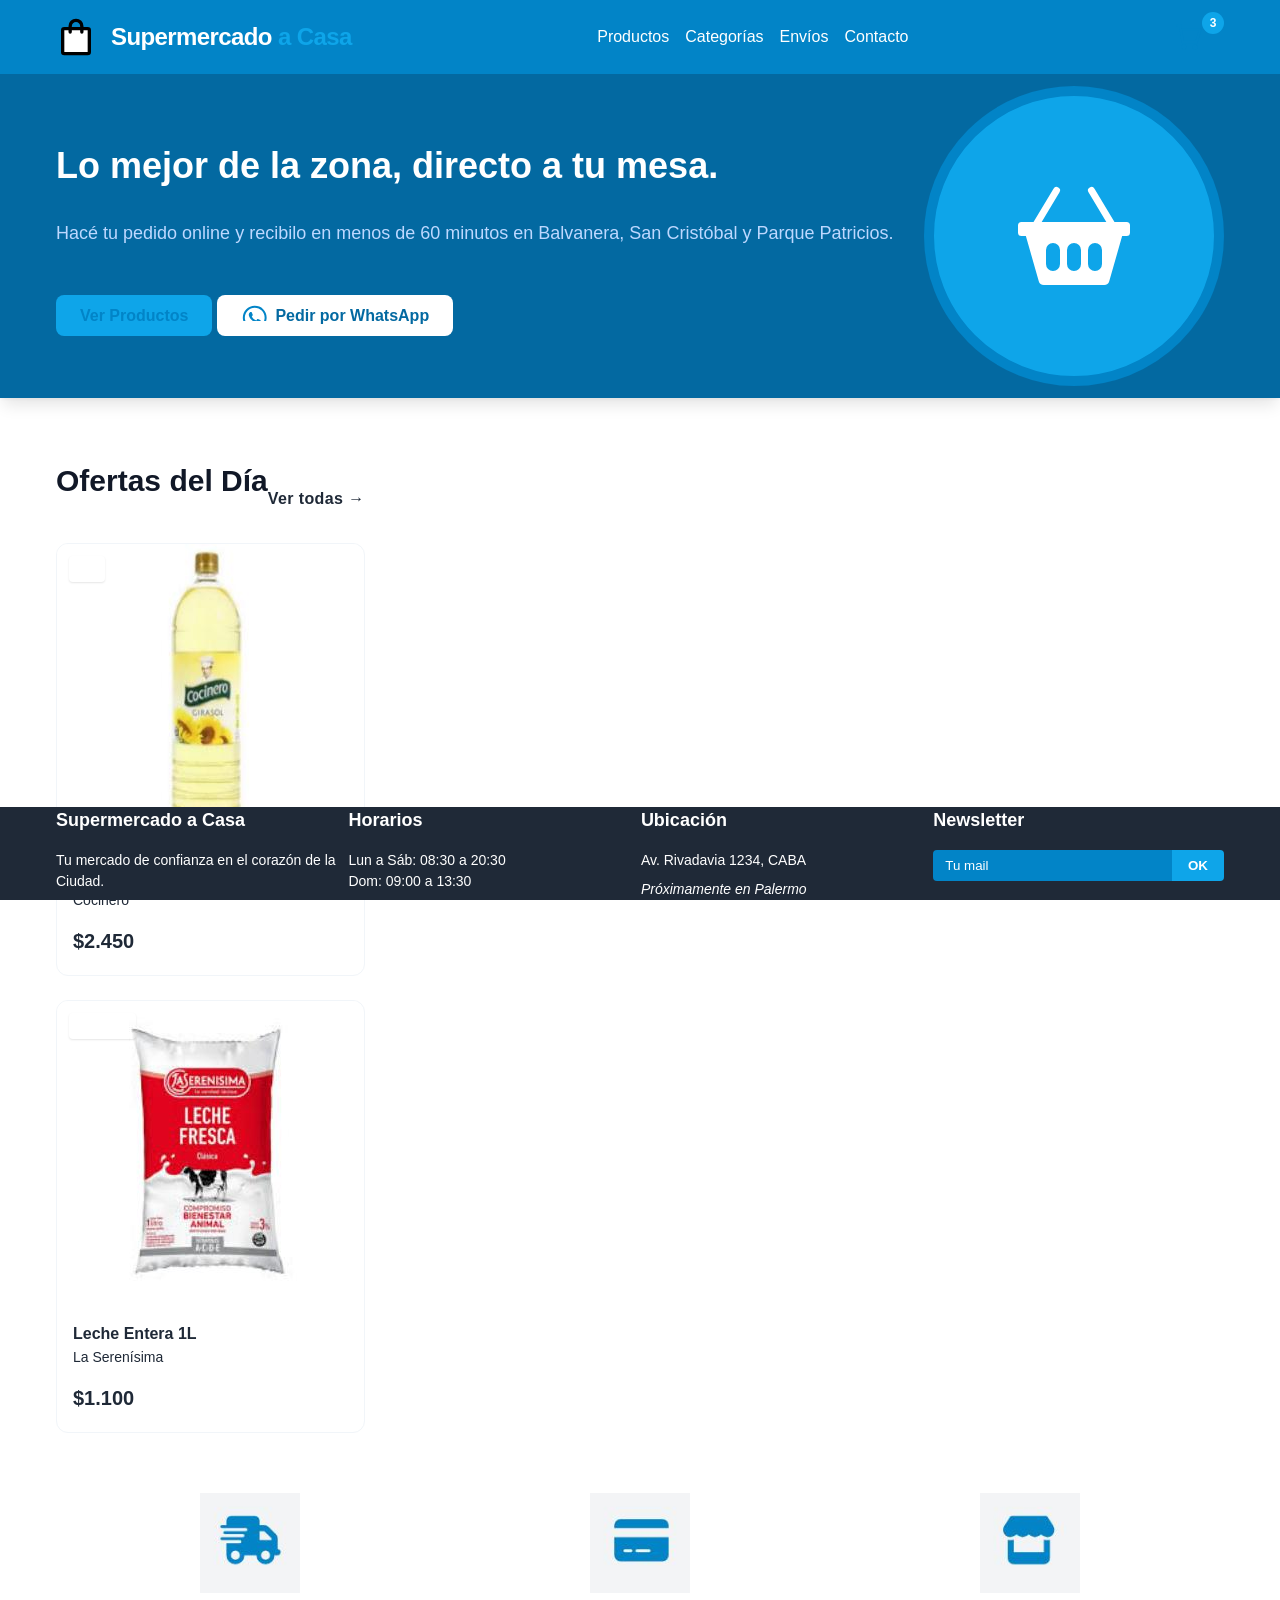
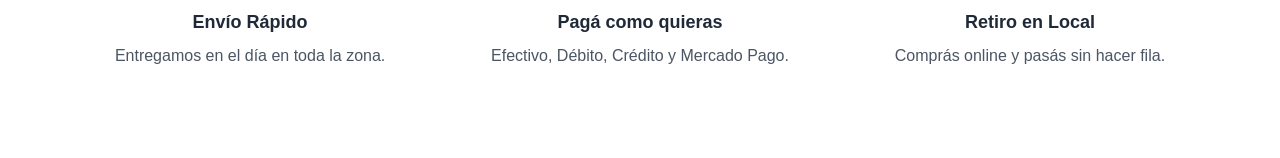
==== index.html @ 6943d571 "Todos los encabezados y footers terminados." ====
<!DOCTYPE html>
<html lang="es-AR">
  <head>
    <meta charset="UTF-8">
    <meta name="viewport" content="width=device-width, initial-scale=1.0">
    <title>Supermercado a Casa</title>
    <link type="image/x-icon" rel="icon" href="servicios/assets/images/favicon.svg">
    <link rel="stylesheet" href="servicios/assets/css/styleHeader.css">
    <link rel="stylesheet" href="servicios/assets/css/style.css">
    <link rel="stylesheet" href="servicios/assets/css/styleFooter.css">
  </head>
  <body>
    <header> <!-- Encabezado: linea superior fija y hero section -->
      <div> <!-- Necasario para pintar el fondo en forma completa -->
        <div class="encabezado"> <!-- Contenedor del encabezado: logo, título, navegación y carrito de compras -->
          <div>
            <img src="servicios/assets/images/logo.svg" alt="Logo de Supermercado a Casa" width="40" height="40">
            <h1>Supermercado <span>a Casa</span></h1>
          </div>
          <nav>
            <a href="servicios/productos.html">Productos</a>
            <a href="servicios/assets/pages/categorias.html">Categorías</a>
            <a href="servicios/assets/pages/envios.html">Envíos</a>
            <a href="servicios/assets/pages/contacto.html">Contacto</a>
          </nav>
          <button> <!-- Carrito de compras, TODO: la funcionalidad deba ser desarrollada por javascript -->
            <span>3</span>
          </button>
        </div>
      </div>
      <div class="hero">
        <div class="contenedor-texto-circulo">
          <div class="contenedor-izquierdo">
            <h2>Lo mejor de la zona, directo a tu mesa.</h2>
            <p>Hacé tu pedido online y recibilo en menos de 60 minutos en Balvanera, San Cristóbal y Parque Patricios.</p>
            <div class="contenedor-botones-hero">
              <a href="servicios/productos.html" class="boton-ofertas">Ver Productos</a>
              <a href="https://wa.me/123456789" class="boton-whatsapp"><i></i>  Pedir por WhatsApp</a>
            </div>
          </div>
          <div class="circulo-derecho"><i></i></div>
        </div>
      </div>
    </header>
    <!-- Sección de Ofertas Destacadas. -->
    <main>
      <section id="ofertas" class="container section-ofertas">
        <div class="header-ofertas">
          <h3 class="titulo-ofertas">Ofertas del Día</h3>
          <a href="#" class="ver-todas">Ver todas &rarr;</a>
        </div>
        <div class="grid-productos">
          <!-- Tarjeta Aceite -->
          <div class="card-producto">
            <span class="badge-promo">2x1</span>
            <img src="servicios/assets/images/prod/acaiteGirasolCocinero.jpg" alt="Aceite de Girasol">
            <div class="card-info">
              <h4>Aceite de Girasol 1.5L</h4>
              <p>Cocinero</p>
              <div class="card-footer">
                <span class="precio">$2.450</span>
                <button class="btn-add"><i class="fa-solid fa-plus"></i></button>
              </div>
            </div>
          </div>
          <!-- Tarjeta Leche -->
          <div class="card-producto">
            <span class="badge-promo">20% OFF</span>
            <img src="servicios/assets/images/prod/lecheLaSerenisima.jpg" alt="Leche Entera">
            <div class="card-info">
              <h4>Leche Entera 1L</h4>
              <p>La Serenísima</p>
              <div class="card-footer">
                <span class="precio">$1.100</span>
                <button class="btn-add"><i class="fa-solid fa-plus"></i></button>
              </div>
            </div>
          </div>
        </div>
      </section>
    </main>
    <!-- Sección de Servicios (encima del footer) -->
    <section class="servicios">
      <div class="servicios-container">
        <div class="servicio-item">
          <i></i>
          <h5>Envío Rápido</h5>
          <p>Entregamos en el día en toda la zona.</p>
        </div>
        <div class="servicio-item">
          <i></i>
          <h5>Pagá como quieras</h5>
          <p>Efectivo, Débito, Crédito y Mercado Pago.</p>
        </div>
        <div class="servicio-item">
          <i></i>
          <h5>Retiro en Local</h5>
          <p>Comprás online y pasás sin hacer fila.</p>
        </div>
      </div>
    </section>
    <!-- Footer Principal -->
    <footer class="footer">
      <div class="footer-container">
        <div class="footer-col">
          <h6>Supermercado a Casa</h6>
          <p>Tu mercado de confianza en el corazón de la Ciudad.</p>
        </div>
        <div class="footer-col">
          <h6>Horarios</h6>
          <p>Lun a Sáb: 08:30 a 20:30<br>Dom: 09:00 a 13:30</p>
        </div>
        <div class="footer-col">
          <h6>Ubicación</h6>
          <p>Av. Rivadavia 1234, CABA</p>
          <p style="font-style: italic; margin-top: 0.5rem;">Próximamente en Palermo</p>
        </div>
        <div class="footer-col">
          <h6>Newsletter</h6>
          <form class="newsletter-form">
            <input type="email" placeholder="Tu mail" class="newsletter-input">
            <button type="submit" class="newsletter-btn">OK</button>
          </form>
        </div>
      </div>
    </footer>
  </body>
</html>
---- servicios/assets/css/styleHeader.css ----
/* --- Variables de Color y Configuración --- */
:root
{
  --azul-muy-oscuro: #1f2937;
  --azul-hero: #0369a1;
  --azul-oscuro: #0284c7;
  --azul-brillante: #0ea5e9;
  --azul-celeste: #bdd8ff;
  --blanco: #ffffff;
  --gris-claro: #f3f4f6;
  --sombra: 0 10px 15px -3px rgba(0, 0, 0, 0.1), 0 2px 4px -1px rgba(0, 0, 0, 0.06);
}

*
{
  margin: 0;
  padding: 0;
  box-sizing: border-box;
}

html>body
{
  font-family: 'Segoe UI', Tahoma, Geneva, Verdana, sans-serif;
  line-height: 1.5;
  color: var(--blanco);
}

/* Encabezado: linea superior fija y hero section */
html>body>header
{
  color: var(--blanco);
  position: sticky;
  top: 0;
  z-index: 50;
  box-shadow: var(--sombra);
}

/* Encabezado: linea superior fija */
html>body>header>div
{
  position: fixed;
  top: 0;
  left: 0;
  right: 0;
  width: 100%;
  background-color: var(--azul-oscuro);
  z-index: 10;
}

html>body>header>div>div.encabezado
{
  max-width: 1200px;
  margin: 0 auto;
  padding: 0.75rem 1rem;
  display: flex;
  justify-content: space-between;
  align-items: center;
}

/* Encabezado: linea superior fija, contenedor de logo y nombre comercio */
html>body>header>div>div.encabezado>div
{
  display: flex;
  align-items: center; /* Centra verticalmente la imagen y el h1 */
  gap: 15px; /* Crea una separación exacta entre la imagen y el h1 */
}

/* Encabezado: linea superior fija, nombre comercio */
html>body>header>div>div.encabezado>div>h1
{
  font-size: 1.5rem;
  font-weight: 700;
  letter-spacing: -0.025em;
}

/* Encabezado: linea superior fija, nombre comercio segunda parte */
html>body>header>div>div.encabezado>div>h1>span
{
  color: var(--azul-brillante);
}

/* Encabezado: linea superior fija, navegación */
html>body>header>div>div.encabezado>nav
{
  display: flex;
  gap: 1rem; /* separación entre los enlaces hijos */
}

/* Encabezado: linea superior fija, listado de secciones */
html>body>header>div>div.encabezado>nav>a
{
  color: var(--blanco);
  text-decoration: none;
  font-weight: 500;
  transition: color 0.3s ease;
}

html>body>header>div>div.encabezado>nav>a:hover
{
  color: var(--azul-brillante);
}

/* Encabezado: linea superior fija, carrito de compras */
html>body>header>div>div.encabezado>button
{
  position: relative; /* Obligatorio para que el span se ubique respecto al botón */
  width: 70px; /* Tamaño del botón */
  height: 50px;
  border: none; /* Sin borde */
  cursor: pointer;
  background-color: transparent;
  background-image: url('../images/carrito.svg');
  background-position: center; /* Centra la imagen horizontal y verticalmente */
  background-size: 30px 30px; /* Establece el tamaño de la imagen del carrito */
  background-repeat: no-repeat;
}

html>body>header>div>div.encabezado>button>span
{
  position: absolute; /* Despega el span y lo posiciona con coordenadas */
  top: -0.01rem; /* Lo empuja hacia arriba (ajústalo si es necesario) */
  right: -0.01rem; /* Lo empuja hacia la derecha (ajústalo si es necesario) */
  width: 22px; /* Diseño del círculo: Ancho del círculo */
  height: 22px; /* Alto del círculo */
  background-color: var(--azul-brillante); /* Color de fondo usando tu variable */
  border-radius: 50%; /* Hace que el fondo sea perfectamente redondo */
  color: var(--blanco); /* Tipografía y alineación del texto: Letras blancas */
  font-family: Arial, sans-serif; /* Tipografía Arial */
  font-size: 12px; /* Tamaño de la letra */
  font-weight: bold; /* Texto en negrita para mejor lectura */
  display: flex; /* Centrar el número dentro del círculo */
  align-items: center;
  justify-content: center;
}

/* Encabezado: hero section */
html>body>header>div.hero
{
  position: static; /* o no especificar position para que se comporte normalmente, moviéndose cuando el usuario scrollea verticalmente la página */
  background-color: var(--azul-hero);
  margin-top: 74px; /* espacio para que no quede debajo del encabezado fijo */
}

html>body>header>div.hero>div.contenedor-texto-circulo
{
  max-width: 1200px;
  margin: 0 auto;
  padding: 0.75rem 1rem;
  display: flex;
  justify-content: space-between;
  align-items: center;
  display: flex; /* Activa Flexbox */
  flex-direction: row;
  justify-content: space-between;
  align-items: center;
  gap: 10px;
}

/* Encabezado: hero section, contenedor izquierdo */
html>body>header>div.hero>div.contenedor-texto-circulo>div.contenedor-izquierdo
{
  display: flex;
  flex-direction: column;
  gap: 1rem; /* opcional: espacio vertical entre hijos */
}

html>body>header>div.hero>div.contenedor-texto-circulo>div.contenedor-izquierdo>h2
{
  font-size: 2.25rem;
  font-weight: 800;
  margin-bottom: 1rem;
  line-height: 1.2;
}

html>body>header>div.hero>div.contenedor-texto-circulo>div.contenedor-izquierdo>p
{
  font-size: 1.125rem;
  color: var(--azul-celeste);
  margin-bottom: 1.5rem;
}

/* Botones del Hero */
html>body>header>div.hero>div.contenedor-texto-circulo>div.contenedor-izquierdo>div.contenedor-botones-hero>a.boton-ofertas
{
  background-color: var(--azul-brillante);
  color: var(--azul-oscuro);
  padding: 0.75rem 1.5rem;
  border-radius: 0.5rem;
  font-weight: 700;
  text-decoration: none;
/*  box-shadow: var(--sombra);*/
  transition: all 0.3s ease;
}

html>body>header>div.hero>div.contenedor-texto-circulo>div.contenedor-izquierdo>div.contenedor-botones-hero>a.boton-ofertas:hover
{
  background-color: var(--azul-oscuro);
  color: var(--blanco);
}

html>body>header>div.hero>div.contenedor-texto-circulo>div.contenedor-izquierdo>div.contenedor-botones-hero>a.boton-whatsapp
{
  background-color: var(--blanco);
  color: var(--azul-hero);
  padding: 0.75rem 1.5rem;
  border-radius: 0.5rem;
  font-weight: 700;
  text-decoration: none;
/*  box-shadow: var(--sombra);*/
  transition: background-color 0.3s ease;
}

html>body>header>div.hero>div.contenedor-texto-circulo>div.contenedor-izquierdo>div.contenedor-botones-hero>a.boton-whatsapp:hover
{
  background-color: var(--gris-claro);
}

html>body>header>div.hero>div.contenedor-texto-circulo>div.contenedor-izquierdo>div.contenedor-botones-hero>a.boton-whatsapp>i
{
  display: inline-block; /* Convertir el tag i en bloque para que acepte dimensiones */
  width: 30px; /* Definir el tamaño de la imagen */
  height: 34px;
  background-image: url('../images/whatsApp.svg'); /* Cargar la imagen */
  background-size: contain; /* Ajustar la visualización de la imagen sin cortarse */
  background-repeat: no-repeat;
  background-position: left 0px top 10px;
}

/* Imagen/Círculo del Hero */
html>body>header>div.hero>div.contenedor-texto-circulo>div.circulo-derecho
{
  width: 300px;
  height: 300px;
  border: 10px solid var(--azul-oscuro); /* borde del círculo */
  background-color: var(--azul-brillante);
  border-radius: 50%;
  box-sizing: border-box; /* hace que el borde se incluya en el tamaño */
  display: flex;
  justify-content: center;
  align-items: center;
}

html>body>header>div.hero>div.contenedor-texto-circulo>div.circulo-derecho>i
{
  display: inline-block; /* Convertir el tag i en bloque para que acepte dimensiones */
  width: 112px; /* Definir el tamaño de la imagen */
  height: 112px;
  background-image: url('../images/canasto.svg'); /* Cargar la imagen */
  background-size: contain; /* Ajustar la visualización de la imagen sin cortarse */
  background-repeat: no-repeat;
  background-position: center;
}

/* Main*/
html>body>main
{
  color: var(--azul-muy-oscuro);
  max-width: 1200px;
  margin: 0 auto;
  padding: 0.75rem 1rem;
  display: flex;
  justify-content: space-between;
  align-items: center;
}

div.card
{
  display: inline-block;
  width: 200px;
  border: solid 1px var(--azul-muy-oscuro);
  margin: 10px;
  border-radius: 10px;
}

div.card>img
{
  width: 100%;
  height: 200px;
  border-top-left-radius: 10px;
  border-top-right-radius: 10px;
}

div.card>h3
{
  margin: 10px;
}

div.card>p
{
  margin: 10px;
}

div.card>button
{
  border: solid 3px var(--azul-muy-oscuro);
  color: white;
  background-color: var(--azul-oscuro);
  margin: 10px;
  width: 90%;
  height: 39px;
  font-size: medium;
  border-radius: 10px;
}

ul.navegacionlinks
{
  display: flex; /* Activa Flexbox */
  list-style-type: "> ";
  padding: 0;
  margin-left: 38px;
}

ul.navegacionlinks>li
{
  margin: 0;
  margin-right: 1em;
}

div.foto_item
{
  display: flex; /* Activa Flexbox */
}

div.foto_item>p
{
  margin: 0;
  width: 36px;
}

form.dialogo_contacto
{
  margin: 10px;
  border: solid 1px var(--azul-muy-oscuro);
  width: 300px;
  border-radius: 10px;
}

form.dialogo_contacto>p
{
  margin: 0;
  background-color: lightblue;
  border-top-left-radius: 10px;
  border-top-right-radius: 10px;
  border-bottom: solid 1px var(--azul-muy-oscuro);
  text-align: center;
}

.dialogo_contacto_etiqueta
{
  margin: 10px 0px 10px 10px;
}

.dialogo_contacto_etiqueta_mensaje
{
  margin: 10px;
  width: 100%;
}

.dialogo_contacto_controles
{
  margin: 10px;
}

form.dialogo_contacto>textarea
{
  margin: 0 10px 10px 10px;
  width: 270px;
}

form.dialogo_contacto>button
{
  display: block;
  margin: 10px auto;
}
---- servicios/assets/css/style.css ----
/* --- Sección Ofertas --- */
.section-ofertas
{
  padding: 3rem 0;
}

.header-ofertas
{
  display: flex;
  justify-content: space-between;
  align-items: flex-end;
  margin-bottom: 2rem;
}

.titulo-ofertas
{
  font-size: 1.875rem;
  font-weight: 700;
  color: #111827;
  border-bottom: 4px solid var(--celeste);
  padding-bottom: 0.5rem;
}

.ver-todas
{
  color: var(--celeste);
  font-weight: 600;
  text-decoration: none;
  letter-spacing: 0.025em;
}

.ver-todas:hover
{
  text-decoration: underline;
}

/* Grid de Productos */
.grid-productos
{
  display: grid;
  grid-template-columns: repeat(1, 1fr);
  gap: 1.5rem;
}

/* Tarjeta de Producto */
.card-producto
{
  background-color: var(--blanco);
  border-radius: 0.75rem;
  border: 1px solid #f1f5f9;
  overflow: hidden;
  position: relative;
  transition: box-shadow 0.3s ease, transform 0.3s ease;
}

.card-producto:hover
{
  box-shadow: 0 10px 15px -3px rgba(0, 0, 0, 0.1);
}

.badge-promo
{
  position: absolute;
  top: 0.75rem;
  left: 0.75rem;
  z-index: 10;
  background-color: var(--celeste);
  color: white;
  padding: 0.25rem 0.5rem;
  font-size: 0.75rem;
  font-weight: 700;
  border-radius: 0.25rem;
  box-shadow: 0 1px 2px rgba(0,0,0,0.1);
}

.img-container
{
  aspect-ratio: 1 / 1;
  background-color: #f3f4f6;
  overflow: hidden;
}

.img-container img
{
/*  width: 100%;
  height: 100%;
*/  object-fit: cover;
  transition: transform 0.3s ease;
}

.card-producto:hover .img-container img
{
  transform: scale(1.05);
}

.card-info
{
  padding: 1rem;
}

.card-info h4
{
  font-weight: 700;
  color: var(--texto-oscuro);
  margin-bottom: 0.25rem;
  line-height: 1.2;
}

.card-info p
{
  font-size: 0.875rem;
  color: var(--texto-gris);
  margin-bottom: 0.75rem;
}

.card-footer
{
  display: flex;
  justify-content: space-between;
  align-items: center;
}

.precio
{
  font-size: 1.25rem;
  font-weight: 800;
  color: var(--celeste);
}

.btn-add
{
  background-color: var(--celeste);
  color: white;
  border: none;
  width: 36px;
  height: 36px;
  border-radius: 50%;
  cursor: pointer;
  transition: background-color 0.3s;
}

.btn-add:hover
{
  background-color: var(--azul-logo);
}

/* --- Sección Servicios --- */
.section-servicios
{
  background-color: var(--bg-seccion);
  padding: 2.5rem 0;
}

.grid-servicios
{
  display: grid;
  grid-template-columns: 1fr;
  gap: 2rem;
  text-align: center;
}

.servicio-item i
{
  font-size: 2.25rem;
  color: var(--azul-logo);
  margin-bottom: 1rem;
}

/* --- Footer --- */
.main-footer
{
  background-color: #1f2937;
  color: #d1d5db;
  padding: 2.5rem 0;
}

.grid-footer
{
  display: grid;
  grid-template-columns: 1fr;
  gap: 2rem;
}

.footer-col h6
{
  color: white;
  font-size: 1.125rem;
  font-weight: 700;
  margin-bottom: 1rem;
}

.newsletter-form
{
  display: flex;
}

.newsletter-input
{
  background-color: #374151;
  border: none;
  padding: 0.5rem 0.75rem;
  border-radius: 0.25rem 0 0 0.25rem;
  color: white;
  width: 100%;
}

.newsletter-btn
{
  background-color: var(--azul-logo);
  color: white;
  border: none;
  padding: 0.5rem 1rem;
  border-radius: 0 0.25rem 0.25rem 0;
  cursor: pointer;
  transition: opacity 0.3s;
}
---- servicios/assets/css/styleFooter.css ----
/* Sección Servicios */
html>body>section.servicios
{
  color: var(--azul-muy-oscuro);
  background-color: var(--gris-claro-bg);
  padding: 0;
  text-align: center;
  margin-bottom: 90px; /* espacio para que no quede debajo del footer fijo */
}

/* Layout Servicios */
html>body>section.servicios>div.servicios-container
{
  max-width: 1200px;
  margin: 0 auto;
  padding: 0 1rem;
  display: grid; /* Habilita el contenedor como grid */
  grid-template-columns: repeat(3, 1fr);  /* define 3 columnas de igual ancho */
  gap: 0.15%; /* Espacio entre columnas */
}

html>body>section.servicios>div.servicios-container>div.servicio-item>i
{
  display: block;
  width: 100%; /* Ocupa el 100% del ancho del contenedor, necesario para que la imagen que es menos ancha que el ancho de i se muestre centrada, respecto a i */
  height: 100px;
  background-color: transparent;
  background-position: center center; /* Centra la imagen horizontal y verticalmente, si lo hubiese definido con los valores left top; hubiera dicho izquierda arriba, right bottom; derecha abajo */
  background-size: 100px 100px; /* Establece el tamaño de la imagen del carrito */
  background-repeat: no-repeat;
}

html>body>section.servicios>div.servicios-container>div.servicio-item:nth-child(1)>i
{
  background-image: url('../images/envioRapido.jpg');
}

html>body>section.servicios>div.servicios-container>div.servicio-item:nth-child(2)>i
{
  background-image: url('../images/pagaComoQuieras.jpg');
}

html>body>section.servicios>div.servicios-container>div.servicio-item:nth-child(3)>i
{
  background-image: url('../images/retiroEnLocal.jpg');
}

html>body>section.servicios>div.servicios-container>div.servicio-item>h5
{
  font-size: 1.125rem;
  font-weight: bold;
  margin-bottom: 0.5rem;
}

html>body>section.servicios>div.servicios-container>div.servicio-item>p
{
  color: #4b5563;
}

/* Footer */
html>body>footer.footer
{
  position: fixed;
  bottom: 0;
  left: 0;
  right: 0;
  width: 100%;
  color: var(--blanco);
  background-color: var(--azul-muy-oscuro);
  padding: 0;
  z-index: 10;
}

/* Layout Footer */
html>body>footer.footer>div.footer-container
{
  max-width: 1200px;
  margin: 0 auto;
  padding: 0 1rem;
  display: grid; /* Habilita el contenedor como grid */
  grid-template-columns: repeat(4, 1fr);  /* define 4 columnas de igual ancho */
  gap: 0.15%; /* Espacio entre columnas */
}

html>body>footer.footer>div.footer-container>div.footer-col>h6
{
  font-size: 1.125rem;
  font-weight: bold;
  margin-bottom: 1rem;
}

html>body>footer.footer>div.footer-container>div.footer-col>p
{
  font-size: 0.875rem;
  line-height: 1.5;
}

/* --- Formulario Newsletter --- */
html>body>footer.footer>div.footer-container>div.footer-col>form.newsletter-form
{
  display: flex;
}

html>body>footer.footer>div.footer-container>div.footer-col>form.newsletter-form>input.newsletter-input
{
  background-color: var(--azul-oscuro);
  border: none;
  color: var(--blanco);
  padding: 0.5rem 0.75rem;
  border-radius: 0.25rem 0 0 0.25rem;
  width: 100%;
  outline: none;
}

html>body>footer.footer>div.footer-container>div.footer-col>form.newsletter-form>input.newsletter-input::placeholder
{
  color: var(--blanco);
}

html>body>footer.footer>div.footer-container>div.footer-col>form.newsletter-form>button.newsletter-btn
{
  color: var(--blanco);
  background-color: var(--azul-brillante);
  border: none;
  padding: 0.5rem 1rem;
  border-radius: 0 0.25rem 0.25rem 0;
  font-weight: bold;
  cursor: pointer;
  transition: background-color 0.3s;
}

html>body>footer.footer>div.footer-container>div.footer-col>form.newsletter-form>button.newsletter-btn:hover
{
  background-color: #0369a1; /* Un azul más oscuro al pasar el mouse */
}
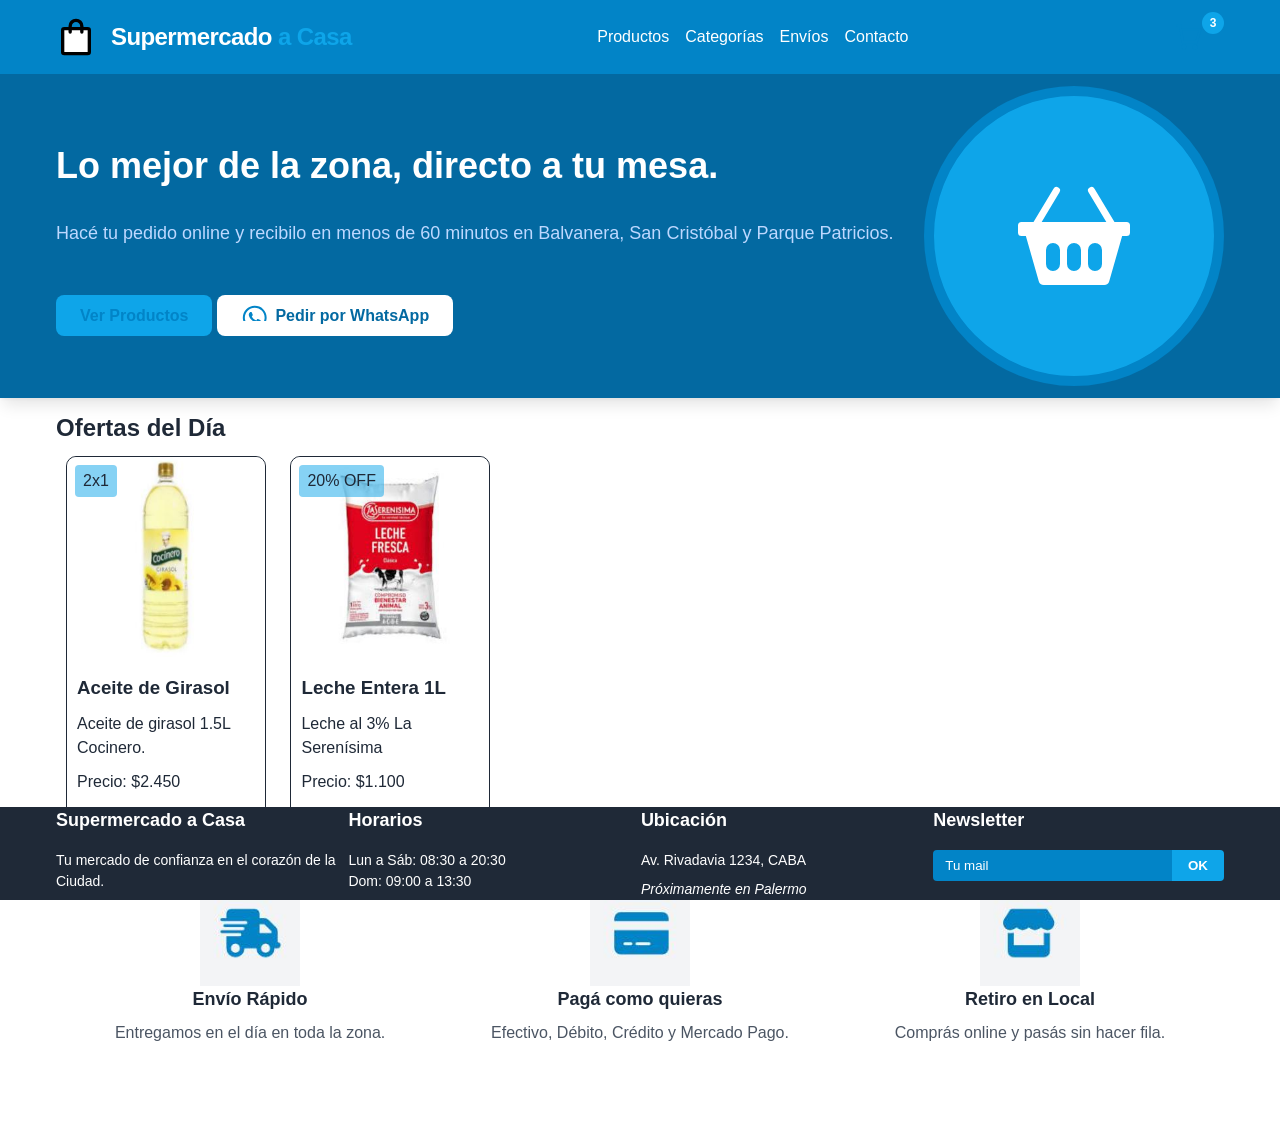
==== commit bb3cae13: "Todo listo para la pre-entrega del proyecto final." ====
--- a/index.html
+++ b/index.html
@@ -44,39 +44,45 @@
     </header>
     <!-- Sección de Ofertas Destacadas. -->
     <main>
-      <section id="ofertas" class="container section-ofertas">
-        <div class="header-ofertas">
-          <h3 class="titulo-ofertas">Ofertas del Día</h3>
-          <a href="#" class="ver-todas">Ver todas &rarr;</a>
+      <section class="productos">
+        <!-- div class="header-productos" -->
+          <h2 class="titulo-ofertas">Ofertas del Día</h2>
+          <!-- a class="ver-todas">Ver todas &rarr;</a>
+        </div -->
+        <!-- Tarjeta Aceite -->
+        <div class="card">
+          <span class="promocion">2x1</span>
+          <img src="servicios/assets/images/prod/acaiteGirasolCocinero.jpg" alt="Aceite de Girasol">
+          <h3>Aceite de Girasol</h3>
+          <p>Aceite de girasol 1.5L Cocinero.</p>
+          <p>Precio: $2.450</p>
+          <button>Agregar al carrito</button>
+          <!-- button class="agregar-carrito"><i></i></button -->
         </div>
-        <div class="grid-productos">
-          <!-- Tarjeta Aceite -->
-          <div class="card-producto">
-            <span class="badge-promo">2x1</span>
-            <img src="servicios/assets/images/prod/acaiteGirasolCocinero.jpg" alt="Aceite de Girasol">
-            <div class="card-info">
-              <h4>Aceite de Girasol 1.5L</h4>
-              <p>Cocinero</p>
-              <div class="card-footer">
-                <span class="precio">$2.450</span>
-                <button class="btn-add"><i class="fa-solid fa-plus"></i></button>
-              </div>
-            </div>
+        <!-- Tarjeta Leche -->
+        <div class="card">
+          <span class="promocion">20% OFF</span>
+          <img src="servicios/assets/images/prod/lecheLaSerenisima.jpg" alt="Leche Entera">
+          <h3>Leche Entera 1L</h3>
+          <p>Leche al 3% La Serenísima</p>
+          <p>Precio: $1.100</p>
+          <button>Agregar al carrito</button>
+        </div>
+        <!-- TODO: El esqueleto de las tarjetas deberían se así: -->
+        <!-- div class="card-producto">
+          <div class="card-header">
+            <img src="" alt="">
+            <span class="promocion"></span>
           </div>
-          <!-- Tarjeta Leche -->
-          <div class="card-producto">
-            <span class="badge-promo">20% OFF</span>
-            <img src="servicios/assets/images/prod/lecheLaSerenisima.jpg" alt="Leche Entera">
-            <div class="card-info">
-              <h4>Leche Entera 1L</h4>
-              <p>La Serenísima</p>
-              <div class="card-footer">
-                <span class="precio">$1.100</span>
-                <button class="btn-add"><i class="fa-solid fa-plus"></i></button>
-              </div>
-            </div>
+          <div class="card-info">
+            <h3></h3>
+            <p></p>
           </div>
-        </div>
+          <div class="card-footer">
+            <span class="precio"></span>
+            <button class="agregar-carrito"><i></i></button>
+          </div>
+        </div-->
       </section>
     </main>
     <!-- Sección de Servicios (encima del footer) -->
--- a/servicios/assets/css/styleHeader.css
+++ b/servicios/assets/css/styleHeader.css
@@ -5,6 +5,7 @@
   --azul-hero: #0369a1;
   --azul-oscuro: #0284c7;
   --azul-brillante: #0ea5e9;
+  --azul-brillante-transparente: rgba(14, 165, 233, 0.5);
   --azul-celeste: #bdd8ff;
   --blanco: #ffffff;
   --gris-claro: #f3f4f6;
@@ -250,125 +251,3 @@
   background-repeat: no-repeat;
   background-position: center;
 }
-
-/* Main*/
-html>body>main
-{
-  color: var(--azul-muy-oscuro);
-  max-width: 1200px;
-  margin: 0 auto;
-  padding: 0.75rem 1rem;
-  display: flex;
-  justify-content: space-between;
-  align-items: center;
-}
-
-div.card
-{
-  display: inline-block;
-  width: 200px;
-  border: solid 1px var(--azul-muy-oscuro);
-  margin: 10px;
-  border-radius: 10px;
-}
-
-div.card>img
-{
-  width: 100%;
-  height: 200px;
-  border-top-left-radius: 10px;
-  border-top-right-radius: 10px;
-}
-
-div.card>h3
-{
-  margin: 10px;
-}
-
-div.card>p
-{
-  margin: 10px;
-}
-
-div.card>button
-{
-  border: solid 3px var(--azul-muy-oscuro);
-  color: white;
-  background-color: var(--azul-oscuro);
-  margin: 10px;
-  width: 90%;
-  height: 39px;
-  font-size: medium;
-  border-radius: 10px;
-}
-
-ul.navegacionlinks
-{
-  display: flex; /* Activa Flexbox */
-  list-style-type: "> ";
-  padding: 0;
-  margin-left: 38px;
-}
-
-ul.navegacionlinks>li
-{
-  margin: 0;
-  margin-right: 1em;
-}
-
-div.foto_item
-{
-  display: flex; /* Activa Flexbox */
-}
-
-div.foto_item>p
-{
-  margin: 0;
-  width: 36px;
-}
-
-form.dialogo_contacto
-{
-  margin: 10px;
-  border: solid 1px var(--azul-muy-oscuro);
-  width: 300px;
-  border-radius: 10px;
-}
-
-form.dialogo_contacto>p
-{
-  margin: 0;
-  background-color: lightblue;
-  border-top-left-radius: 10px;
-  border-top-right-radius: 10px;
-  border-bottom: solid 1px var(--azul-muy-oscuro);
-  text-align: center;
-}
-
-.dialogo_contacto_etiqueta
-{
-  margin: 10px 0px 10px 10px;
-}
-
-.dialogo_contacto_etiqueta_mensaje
-{
-  margin: 10px;
-  width: 100%;
-}
-
-.dialogo_contacto_controles
-{
-  margin: 10px;
-}
-
-form.dialogo_contacto>textarea
-{
-  margin: 0 10px 10px 10px;
-  width: 270px;
-}
-
-form.dialogo_contacto>button
-{
-  display: block;
-  margin: 10px auto;
-}
--- a/servicios/assets/css/style.css
+++ b/servicios/assets/css/style.css
@@ -1,216 +1,122 @@
-/* --- Sección Ofertas --- */
-.section-ofertas
+/* Main*/
+html>body>main
 {
-  padding: 3rem 0;
-}
-
-.header-ofertas
-{
-  display: flex;
-  justify-content: space-between;
-  align-items: flex-end;
-  margin-bottom: 2rem;
-}
-
-.titulo-ofertas
-{
-  font-size: 1.875rem;
-  font-weight: 700;
-  color: #111827;
-  border-bottom: 4px solid var(--celeste);
-  padding-bottom: 0.5rem;
-}
-
-.ver-todas
-{
-  color: var(--celeste);
-  font-weight: 600;
-  text-decoration: none;
-  letter-spacing: 0.025em;
-}
-
-.ver-todas:hover
-{
-  text-decoration: underline;
-}
-
-/* Grid de Productos */
-.grid-productos
-{
-  display: grid;
-  grid-template-columns: repeat(1, 1fr);
-  gap: 1.5rem;
-}
-
-/* Tarjeta de Producto */
-.card-producto
-{
-  background-color: var(--blanco);
-  border-radius: 0.75rem;
-  border: 1px solid #f1f5f9;
-  overflow: hidden;
-  position: relative;
-  transition: box-shadow 0.3s ease, transform 0.3s ease;
-}
-
-.card-producto:hover
-{
-  box-shadow: 0 10px 15px -3px rgba(0, 0, 0, 0.1);
-}
-
-.badge-promo
-{
-  position: absolute;
-  top: 0.75rem;
-  left: 0.75rem;
-  z-index: 10;
-  background-color: var(--celeste);
-  color: white;
-  padding: 0.25rem 0.5rem;
-  font-size: 0.75rem;
-  font-weight: 700;
-  border-radius: 0.25rem;
-  box-shadow: 0 1px 2px rgba(0,0,0,0.1);
-}
-
-.img-container
-{
-  aspect-ratio: 1 / 1;
-  background-color: #f3f4f6;
-  overflow: hidden;
-}
-
-.img-container img
-{
-/*  width: 100%;
-  height: 100%;
-*/  object-fit: cover;
-  transition: transform 0.3s ease;
-}
-
-.card-producto:hover .img-container img
-{
-  transform: scale(1.05);
-}
-
-.card-info
-{
-  padding: 1rem;
-}
-
-.card-info h4
-{
-  font-weight: 700;
-  color: var(--texto-oscuro);
-  margin-bottom: 0.25rem;
-  line-height: 1.2;
-}
-
-.card-info p
-{
-  font-size: 0.875rem;
-  color: var(--texto-gris);
-  margin-bottom: 0.75rem;
-}
-
-.card-footer
-{
+  color: var(--azul-muy-oscuro);
+  max-width: 1200px;
+  margin: 0 auto;
+  padding: 0.75rem 1rem;
   display: flex;
   justify-content: space-between;
   align-items: center;
 }
 
-.precio
+/* Sección Ofertas y Productos */
+html>body>main>section.productos>div.card
 {
-  font-size: 1.25rem;
-  font-weight: 800;
-  color: var(--celeste);
+  position: relative;
+  display: inline-block;
+  width: 200px;
+  border: solid 1px var(--azul-muy-oscuro);
+  margin: 10px;
+  border-radius: 10px;
 }
 
-.btn-add
+html>body>main>section.productos>div.card>span.promocion
 {
-  background-color: var(--celeste);
-  color: white;
-  border: none;
-  width: 36px;
-  height: 36px;
-  border-radius: 50%;
-  cursor: pointer;
-  transition: background-color 0.3s;
+  position: absolute;
+  top: 0.5rem;
+  left: 0.5rem;
+  z-index: 10;
+  background: var(--azul-brillante-transparente);
+  color: var(--azul-muy-oscuro);
+  padding: 0.25rem 0.5rem;
+  border-radius: 0.25rem;
 }
 
-.btn-add:hover
+html>body>main>section.productos>div.card>img
 {
-  background-color: var(--azul-logo);
+  width: 100%;
+  height: 200px;
+  border-top-left-radius: 10px;
+  border-top-right-radius: 10px;
 }
 
-/* --- Sección Servicios --- */
-.section-servicios
+html>body>main>section.productos>div.card>h3
 {
-  background-color: var(--bg-seccion);
-  padding: 2.5rem 0;
+  margin: 10px;
 }
 
-.grid-servicios
+html>body>main>section.productos>div.card>p
 {
-  display: grid;
-  grid-template-columns: 1fr;
-  gap: 2rem;
+  margin: 10px;
+}
+
+html>body>main>section.productos>div.card>button
+{
+  border: solid 3px var(--azul-muy-oscuro);
+  color: white;
+  background-color: var(--azul-oscuro);
+  margin: 10px;
+  width: 90%;
+  height: 39px;
+  font-size: medium;
+  border-radius: 10px;
+}
+
+
+html>body>main>form.dialogo-contacto
+{
+  margin: 10px;
+  border: solid 1px var(--azul-muy-oscuro);
+  width: 300px;
+  border-radius: 10px;
+}
+
+html>body>main>form.dialogo-contacto>p
+{
+  margin: 0;
+  background-color: lightblue;
+  border-top-left-radius: 10px;
+  border-top-right-radius: 10px;
+  border-bottom: solid 1px var(--azul-muy-oscuro);
   text-align: center;
 }
 
-.servicio-item i
+html>body>main>form.dialogo-contacto>label.dialogo-contacto-etiqueta
 {
-  font-size: 2.25rem;
-  color: var(--azul-logo);
-  margin-bottom: 1rem;
+  margin: 10px 0px 10px 10px;
 }
 
-/* --- Footer --- */
-.main-footer
+html>body>main>form.dialogo-contacto>label.dialogo-contacto-etiqueta-mensaje
 {
-  background-color: #1f2937;
-  color: #d1d5db;
-  padding: 2.5rem 0;
-}
-
-.grid-footer
-{
-  display: grid;
-  grid-template-columns: 1fr;
-  gap: 2rem;
-}
-
-.footer-col h6
-{
-  color: white;
-  font-size: 1.125rem;
-  font-weight: 700;
-  margin-bottom: 1rem;
-}
-
-.newsletter-form
-{
-  display: flex;
-}
-
-.newsletter-input
-{
-  background-color: #374151;
-  border: none;
-  padding: 0.5rem 0.75rem;
-  border-radius: 0.25rem 0 0 0.25rem;
-  color: white;
+  margin: 10px;
   width: 100%;
 }
 
-.newsletter-btn
+html>body>main>form.dialogo-contacto>input.dialogo-contacto-controles
 {
-  background-color: var(--azul-logo);
-  color: white;
-  border: none;
-  padding: 0.5rem 1rem;
-  border-radius: 0 0.25rem 0.25rem 0;
-  cursor: pointer;
-  transition: opacity 0.3s;
+  margin: 10px;
 }
+
+html>body>main>form.dialogo-contacto>textarea
+{
+  margin: 0 10px 10px 10px;
+  width: 270px;
+}
+
+html>body>main>form.dialogo-contacto>button
+{
+  display: block;
+  margin: 10px auto;
+}
+
+html>body>main>section>ul>li>div.foto-item
+{
+  display: flex; /* Activa Flexbox */
+}
+
+html>body>main>section>ul>li>div.foto-item>p
+{
+  margin: 0;
+  width: 36px;
+}
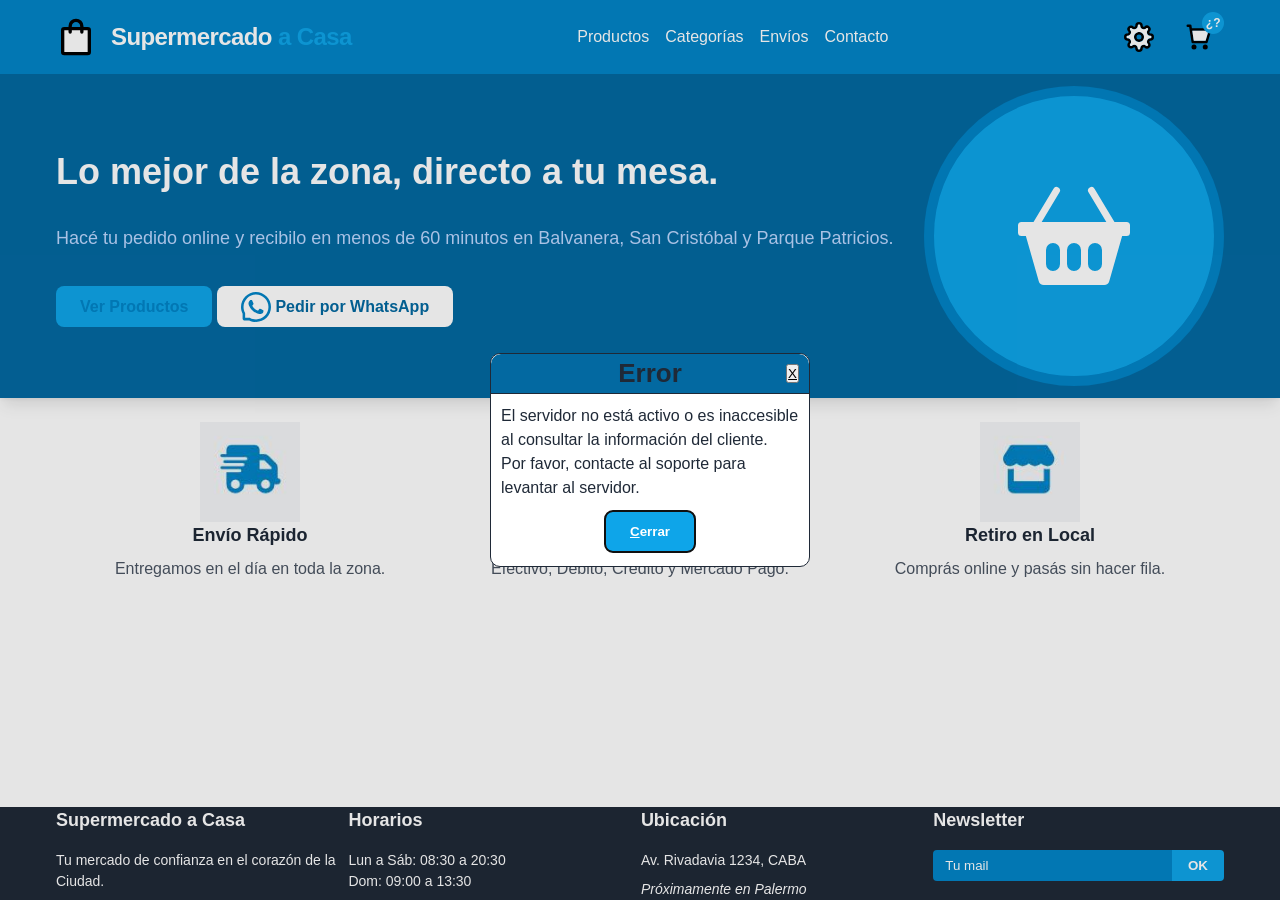
==== commit f5045b21: "Agregado de diálogos de carrito de compras y administración." ====
--- a/index.html
+++ b/index.html
@@ -8,24 +8,29 @@
     <link rel="stylesheet" href="servicios/assets/css/styleHeader.css">
     <link rel="stylesheet" href="servicios/assets/css/style.css">
     <link rel="stylesheet" href="servicios/assets/css/styleFooter.css">
+    <link rel="stylesheet" href="servicios/assets/css/dialog.css">
   </head>
   <body>
     <header> <!-- Encabezado: linea superior fija y hero section -->
       <div> <!-- Necasario para pintar el fondo en forma completa -->
         <div class="encabezado"> <!-- Contenedor del encabezado: logo, título, navegación y carrito de compras -->
-          <div>
+          <a href="servicios/assets/pages/index.html">
             <img src="servicios/assets/images/logo.svg" alt="Logo de Supermercado a Casa" width="40" height="40">
             <h1>Supermercado <span>a Casa</span></h1>
-          </div>
+          </a>
           <nav>
             <a href="servicios/productos.html">Productos</a>
             <a href="servicios/assets/pages/categorias.html">Categorías</a>
             <a href="servicios/assets/pages/envios.html">Envíos</a>
             <a href="servicios/assets/pages/contacto.html">Contacto</a>
           </nav>
-          <button> <!-- Carrito de compras, TODO: la funcionalidad deba ser desarrollada por javascript -->
-            <span>3</span>
-          </button>
+          <div class="botonera">
+            <button id="administrarBtn">  <!-- Cliente inicie una compra o un administrador realice tareas de mantenimiento de productos y ofertas -->
+            </button>
+            <button id="carritoBtn">
+              <span>0</span>
+            </button>
+          </div>
         </div>
       </div>
       <div class="hero">
@@ -45,44 +50,6 @@
     <!-- Sección de Ofertas Destacadas. -->
     <main>
       <section class="productos">
-        <!-- div class="header-productos" -->
-          <h2 class="titulo-ofertas">Ofertas del Día</h2>
-          <!-- a class="ver-todas">Ver todas &rarr;</a>
-        </div -->
-        <!-- Tarjeta Aceite -->
-        <div class="card">
-          <span class="promocion">2x1</span>
-          <img src="servicios/assets/images/prod/acaiteGirasolCocinero.jpg" alt="Aceite de Girasol">
-          <h3>Aceite de Girasol</h3>
-          <p>Aceite de girasol 1.5L Cocinero.</p>
-          <p>Precio: $2.450</p>
-          <button>Agregar al carrito</button>
-          <!-- button class="agregar-carrito"><i></i></button -->
-        </div>
-        <!-- Tarjeta Leche -->
-        <div class="card">
-          <span class="promocion">20% OFF</span>
-          <img src="servicios/assets/images/prod/lecheLaSerenisima.jpg" alt="Leche Entera">
-          <h3>Leche Entera 1L</h3>
-          <p>Leche al 3% La Serenísima</p>
-          <p>Precio: $1.100</p>
-          <button>Agregar al carrito</button>
-        </div>
-        <!-- TODO: El esqueleto de las tarjetas deberían se así: -->
-        <!-- div class="card-producto">
-          <div class="card-header">
-            <img src="" alt="">
-            <span class="promocion"></span>
-          </div>
-          <div class="card-info">
-            <h3></h3>
-            <p></p>
-          </div>
-          <div class="card-footer">
-            <span class="precio"></span>
-            <button class="agregar-carrito"><i></i></button>
-          </div>
-        </div-->
       </section>
     </main>
     <!-- Sección de Servicios (encima del footer) -->
@@ -124,11 +91,145 @@
         <div class="footer-col">
           <h6>Newsletter</h6>
           <form class="newsletter-form">
-            <input type="email" placeholder="Tu mail" class="newsletter-input">
+            <input id="emailNewsletter" type="email" placeholder="Tu mail" class="newsletter-input">
             <button type="submit" class="newsletter-btn">OK</button>
           </form>
         </div>
       </div>
     </footer>
+    <dialog id="login"> <!-- teclas con acción: xlocrea -->
+      <form>
+        <header>
+          <p>Acceso</p>
+          <button formmethod="dialog" aria-label="close"><span style="text-decoration: underline;">X</span></button>
+        </header>
+        <main>
+          <p>Por favor:<br>
+            Identifíquese con sus credenciales y presione el botón "Aceptar".<br>
+            Si olvidó sus credenciales, presione el botón "Recuperar".<br>
+            Si quiere crear nuevas, presione el botón "Crear".<br>
+            O presione "Cancelar" para cerrar el cuadro.</p>
+          <label for="usuario">C<span style="text-decoration: underline;">l</span>iente:</label>
+          <input type="text" id="usuario" name="usuario" required />
+          <label for="contrasena">C<span style="text-decoration: underline;">o</span>ntraseña:</label>
+          <input type="password" id="contrasena" name="contrasena" required />
+        </main>
+        <footer>
+          <button type="submit" value="cancel"><span style="text-decoration: underline;">C</span>ancelar</button>
+          <button type="submit" value="recuperar"><span style="text-decoration: underline;">R</span>ecuperar</button>
+          <button type="submit" value="crear">Cr<span style="text-decoration: underline;">e</span>ar</button>
+          <button type="submit" value="confirm" autofocus><span style="text-decoration: underline;">A</span>ceptar</button>
+        </footer>
+      </form>
+    </dialog>
+    <dialog id="cuadroMensaje"> <!-- teclas con acción xc-->
+      <form>
+        <header>
+          <p></p>
+          <button formmethod="dialog" aria-label="close"><span style="text-decoration: underline;">X</span></button>
+        </header>
+        <main>
+          <p></p>
+        </main>
+        <footer>
+          <button type="submit" value="cancel"><span style="text-decoration: underline;">C</span>errar</button>
+        </footer>
+      </form>
+    </dialog>
+    <dialog id="cuadroSiNo"> <!-- teclas con acción xsn-->
+      <form>
+        <header>
+          <p></p>
+          <button formmethod="dialog" aria-label="close"><span style="text-decoration: underline;">X</span></button>
+        </header>
+        <main>
+          <p></p>
+        </main>
+        <footer>
+          <button type="submit" value="si"><span style="text-decoration: underline;">S</span>i</button>
+          <button type="submit" value="no"><span style="text-decoration: underline;">N</span>o</button>
+        </footer>
+      </form>
+    </dialog>
+    <dialog id="carrito"> <!-- teclas con acción: xcfaqmp -->
+      <form>
+        <header>
+          <p>Carrito de Compras</p>
+          <button formmethod="dialog" aria-label="close"><span style="text-decoration: underline;">X</span></button>
+        </header>
+        <main>
+        </main>
+        <footer>
+          <button type="submit" value="cancel"><span style="text-decoration: underline;">C</span>errar&#10;Diálogo</button>
+          <button type="submit" value="finalizar"><span style="text-decoration: underline;">F</span>inalizar&#10;Compra</button>
+          <button type="submit" value="anular"><span style="text-decoration: underline;">A</span>nular&#10;Compra</button>
+          <button type="submit" value="quitar"><span style="text-decoration: underline;">Q</span>uitar&#10;Producto</button>
+          <button type="submit" value="modificar"><span style="text-decoration: underline;">M</span>odificar&#10;Cantidad</button>
+          <button type="submit" value="pagar"><span style="text-decoration: underline;">P</span>agar&#10;Compra</button>
+        </footer>
+      </form>
+    </dialog>
+    <dialog id="altaCliente"> <!-- teclas con acción: xnptdourca -->
+      <form>
+        <header>
+          <p>Nuevo Cliente</p>
+          <button formmethod="dialog" aria-label="close"><span style="text-decoration: underline;">X</span></button>
+        </header>
+        <main>
+          <label for="nombre"><span style="text-decoration: underline;">N</span>ombre:</label>
+          <input type="text" id="nombre" name="nombre" autocomplete="given-name" required placeholder="Nombre" />
+          <label for="apellido">A<span style="text-decoration: underline;">p</span>ellido:</label>
+          <input type="text" id="apellido" name="apellido" autocomplete="family-name" required placeholder="Apellido" />
+          <label for="telefono"><span style="text-decoration: underline;">T</span>eléfono:</label>
+          <input type="text" id="telefono" name="telefono" required placeholder="+54 11 7890 1234" />
+          <label for="direccion"><span style="text-decoration: underline;">D</span>ireccion:</label>
+          <textarea id="direccion" name="direccion" rows="5" cols="45" placeholder="Av. Rivadavia N° 1000&#10;Piso 1 Departamento A&#10;entre calles Pichincha y Pasco&#10;C1225AAR Ciudad Autónoma de Buenos Aires&#10;Argentina" maxlength="200" wrap="soft" required></textarea>
+          <label for="email">C<span style="text-decoration: underline;">o</span>rreo electrónico:</label>
+          <input type="email" id="email" name="email" autocomplete="off" required placeholder="tu_mail@servidor.com" />
+          <label for="usuario"><span style="text-decoration: underline;">U</span>suario:</label>
+          <input type="text" id="usuario" name="usuario" required placeholder="" />
+          <label for="contrasena">Cont<span style="text-decoration: underline;">r</span>aseña:</label>
+          <input type="password" id="contrasena" name="contrasena" required placeholder="" />
+        </main>
+        <footer>
+          <button type="submit" value="cancel"><span style="text-decoration: underline;">C</span>ancelar</button>
+          <button type="submit" value="confirm" autofocus><span style="text-decoration: underline;">A</span>ceptar</button>
+        </footer>
+      </form>
+    </dialog>
+    <dialog id="perfil"> <!-- teclas con acción: xpca -->
+      <form>
+        <header>
+          <h2>Elija el perfil</h2>
+          <button formmethod="dialog" aria-label="close"><span style="text-decoration: underline;">X</span></button>
+        </header>
+        <main>
+          <label for="comboPerfil"><span style="text-decoration: underline;">P</span>erfil:</label>
+          <select id="comboPerfil" name="comboPerfil" required></select>
+        </main>
+        <footer>
+          <button type="submit" value="cancel"><span style="text-decoration: underline;">C</span>ancelar</button>
+          <button type="submit" value="confirm" autofocus><span style="text-decoration: underline;">A</span>ceptar</button>
+        </footer>
+      </form>
+    </dialog>
+    <dialog id="cantidad_producto"> <!-- teclas con acción: xnca -->
+      <form>
+        <header>
+          <p>Cantidad</p>
+          <button formmethod="dialog" aria-label="close"><span style="text-decoration: underline;">X</span></button>
+        </header>
+        <main>
+          <input type="hidden" id="articuloId" name="articuloId" value="0">
+          <label for="cantidad">Ca<span style="text-decoration: underline;">n</span>tidad:</label>
+          <input type="number" id="cantidad" name="cantidad" min="1" value="1" required />
+        </main>
+        <footer>
+          <button type="submit" value="cancel"><span style="text-decoration: underline;">C</span>ancelar</button>
+          <button type="submit" value="confirm" autofocus><span style="text-decoration: underline;">A</span>ceptar</button>
+        </footer>
+      </form>
+    </dialog>
+    <script src="servicios/assets/js/index.js"></script>
   </body>
 </html>
--- a/servicios/assets/css/styleHeader.css
+++ b/servicios/assets/css/styleHeader.css
@@ -1,4 +1,3 @@
-/* --- Variables de Color y Configuración --- */
 :root
 {
   --azul-muy-oscuro: #1f2937;
@@ -26,7 +25,6 @@
   color: var(--blanco);
 }
 
-/* Encabezado: linea superior fija y hero section */
 html>body>header
 {
   color: var(--blanco);
@@ -36,7 +34,6 @@
   box-shadow: var(--sombra);
 }
 
-/* Encabezado: linea superior fija */
 html>body>header>div
 {
   position: fixed;
@@ -58,36 +55,33 @@
   align-items: center;
 }
 
-/* Encabezado: linea superior fija, contenedor de logo y nombre comercio */
-html>body>header>div>div.encabezado>div
-{
-  display: flex;
-  align-items: center; /* Centra verticalmente la imagen y el h1 */
-  gap: 15px; /* Crea una separación exacta entre la imagen y el h1 */
-}
-
-/* Encabezado: linea superior fija, nombre comercio */
-html>body>header>div>div.encabezado>div>h1
+html>body>header>div>div.encabezado>a
+{
+  display: flex;
+  align-items: center;
+  gap: 15px;
+  text-decoration: none;
+}
+
+html>body>header>div>div.encabezado>a>h1
 {
   font-size: 1.5rem;
   font-weight: 700;
   letter-spacing: -0.025em;
-}
-
-/* Encabezado: linea superior fija, nombre comercio segunda parte */
-html>body>header>div>div.encabezado>div>h1>span
+  color: white;
+}
+
+html>body>header>div>div.encabezado>a>h1>span
 {
   color: var(--azul-brillante);
 }
 
-/* Encabezado: linea superior fija, navegación */
 html>body>header>div>div.encabezado>nav
 {
   display: flex;
-  gap: 1rem; /* separación entre los enlaces hijos */
-}
-
-/* Encabezado: linea superior fija, listado de secciones */
+  gap: 1rem;
+}
+
 html>body>header>div>div.encabezado>nav>a
 {
   color: var(--blanco);
@@ -101,11 +95,32 @@
   color: var(--azul-brillante);
 }
 
+html>body>header>div>div.encabezado>div.botonera
+{
+  display: flex;
+  align-items: right;
+  gap: 10px;
+}
+
+html>body>header>div>div.encabezado>div.botonera>button:first-child
+{
+  position: relative; /* Obligatorio para que el span se ubique respecto al botón */
+  width: 50px; /* Tamaño del botón */
+  height: 50px;
+  border: none; /* Sin borde */
+  cursor: pointer;
+  background-color: transparent;
+  background-image: url('../images/gear.svg');
+  background-position: center; /* Centra la imagen horizontal y verticalmente */
+  background-size: 30px 30px; /* Establece el tamaño de la imagen del carrito */
+  background-repeat: no-repeat;
+}
+
 /* Encabezado: linea superior fija, carrito de compras */
-html>body>header>div>div.encabezado>button
+html>body>header>div>div.encabezado>div.botonera>button:last-child
 {
   position: relative; /* Obligatorio para que el span se ubique respecto al botón */
-  width: 70px; /* Tamaño del botón */
+  width: 50px; /* Tamaño del botón */
   height: 50px;
   border: none; /* Sin borde */
   cursor: pointer;
@@ -116,7 +131,7 @@
   background-repeat: no-repeat;
 }
 
-html>body>header>div>div.encabezado>button>span
+html>body>header>div>div.encabezado>div.botonera>button:last-child>span
 {
   position: absolute; /* Despega el span y lo posiciona con coordenadas */
   top: -0.01rem; /* Lo empuja hacia arriba (ajústalo si es necesario) */
@@ -220,11 +235,11 @@
 {
   display: inline-block; /* Convertir el tag i en bloque para que acepte dimensiones */
   width: 30px; /* Definir el tamaño de la imagen */
-  height: 34px;
+  height: 30px;
+  vertical-align: -10px;
   background-image: url('../images/whatsApp.svg'); /* Cargar la imagen */
   background-size: contain; /* Ajustar la visualización de la imagen sin cortarse */
   background-repeat: no-repeat;
-  background-position: left 0px top 10px;
 }
 
 /* Imagen/Círculo del Hero */
--- a/servicios/assets/css/style.css
+++ b/servicios/assets/css/style.css
@@ -1,4 +1,3 @@
-/* Main*/
 html>body>main
 {
   color: var(--azul-muy-oscuro);
@@ -10,7 +9,11 @@
   align-items: center;
 }
 
-/* Sección Ofertas y Productos */
+html>body>main>section.productos>ul>li
+{
+  margin: 0 0 0 90px;
+}
+
 html>body>main>section.productos>div.card
 {
   position: relative;
@@ -24,12 +27,16 @@
 html>body>main>section.productos>div.card>span.promocion
 {
   position: absolute;
+  display: flex;
+  justify-content: center;
+  align-items: center;
   top: 0.5rem;
   left: 0.5rem;
+  width: 80px;
+  height: 28px;
   z-index: 10;
   background: var(--azul-brillante-transparente);
   color: var(--azul-muy-oscuro);
-  padding: 0.25rem 0.5rem;
   border-radius: 0.25rem;
 }
 
@@ -64,17 +71,17 @@
 }
 
 
-html>body>main>form.dialogo-contacto
+html>body>main>form
 {
   margin: 10px;
-  border: solid 1px var(--azul-muy-oscuro);
-  width: 300px;
+  border: 1px solid var(--azul-muy-oscuro);
+  width: 400px;
   border-radius: 10px;
 }
 
-html>body>main>form.dialogo-contacto>p
+html>body>main>form>p
 {
-  margin: 0;
+  margin: 0 0 10px 0;
   background-color: lightblue;
   border-top-left-radius: 10px;
   border-top-right-radius: 10px;
@@ -82,32 +89,46 @@
   text-align: center;
 }
 
-html>body>main>form.dialogo-contacto>label.dialogo-contacto-etiqueta
+html>body>main>form>label
 {
   margin: 10px 0px 10px 10px;
 }
 
-html>body>main>form.dialogo-contacto>label.dialogo-contacto-etiqueta-mensaje
+html>body>main>form>input:nth-child(3)
 {
-  margin: 10px;
-  width: 100%;
+  margin: 0 0 10px 0;
+  width: 210px;
 }
 
-html>body>main>form.dialogo-contacto>input.dialogo-contacto-controles
+html>body>main>form>input:nth-child(5)
+{
+  margin: 0 0 0 16px;
+  width: 210px;
+}
+
+html>body>main>form>label:nth-child(6)
 {
   margin: 10px;
 }
 
-html>body>main>form.dialogo-contacto>textarea
+html>body>main>form>textarea
 {
-  margin: 0 10px 10px 10px;
-  width: 270px;
+  margin: 0 10px;
+  width: 275px;
+  height: 330px;
+  resize: none;
 }
 
-html>body>main>form.dialogo-contacto>button
+html>body>main>form>button
 {
   display: block;
-  margin: 10px auto;
+  margin: 0 auto 10px;
+  background-color: var(--azul-brillante);
+  color: var(--azul-oscuro);
+  padding: 0.75rem 1.5rem;
+  border-color: var(--azul-brillante);
+  border-radius: 0.5rem;
+  font-weight: 700;
 }
 
 html>body>main>section>ul>li>div.foto-item
--- a/servicios/assets/css/dialog.css
+++ b/servicios/assets/css/dialog.css
@@ -0,0 +1,947 @@
+dialog#altaArticulo
+{
+    position: fixed;
+    top: 50%;
+    left: 50%;
+    transform: translate(-50%, -50%);
+    margin: 10px;
+    border: solid 1px var(--azul-muy-oscuro);
+    border-radius: 10px;
+    color: var(--azul-muy-oscuro);
+    width: 390px;
+    height: 520px;
+}
+
+dialog#altaArticulo>form>header
+{
+    background-color: var(--azul-hero);
+    border-top-left-radius: 10px;
+    border-top-right-radius: 10px;
+    border-bottom: solid 1px var(--azul-muy-oscuro);
+    text-align: center;
+}
+
+dialog#altaArticulo>form>header>p
+{
+    font-style: normal;
+    font-variant: normal;
+    font-weight: bold;
+    font-stretch: normal;
+    font-size: 26px;
+    font-family: Arial, sans-serif;
+}
+
+dialog#altaArticulo>form>header>button
+{
+    position: absolute;
+    top: 10px;
+    right: 10px;
+}
+
+dialog#altaArticulo>form>main
+{
+    padding: 10px;
+    margin: 0;
+}
+
+dialog#altaArticulo>form>main>div.combo-calendario
+{
+    position: relative;
+    width: 250px;
+    font-family: sans-serif;
+}
+
+dialog#altaArticulo>form>main>div.combo-calendario>div.combo-input-fecha
+{
+    padding: 10px;
+    border: 1px solid #ccc;
+    cursor: pointer;
+    background: #fff;
+}
+
+dialog#altaArticulo>form>main>div.combo-calendario>div.combo-lista-fecha
+{
+    position: absolute;
+    top: 100%;
+    left: 0;
+    width: 100%;
+    border: 1px solid #ccc;
+    background: #fff;
+    z-index: 10;
+    padding: 5px;
+    box-shadow: 0 4px 6px rgba(0,0,0,0.1);
+}
+
+div.hidden
+{
+    display: none;
+}
+
+dialog#altaArticulo>form>main>div.combo-calendario>div.combo-lista-fecha>div.mes-titulo-fecha
+{
+    text-align: center;
+    font-weight: bold;
+    margin-bottom: 5px;
+}
+
+dialog#altaArticulo>form>main>div.combo-calendario>div.combo-lista-fecha>table
+{
+    width: 100%;
+    text-align: center;
+    border-collapse: collapse;
+}
+
+dialog#altaArticulo>form>main>div.combo-calendario>div.combo-lista-fecha>table>tbody#calendario-dias>tr>td
+{
+    padding: 5px;
+    cursor: pointer;
+}
+
+dialog#altaArticulo>form>main>div.combo-calendario>div.combo-lista-fecha>table>tbody#calendario-dias>tr>td:hover
+{
+    background: #f0f0f0;
+}
+
+dialog#altaArticulo>form>main>div.combo-calendario>div.combo-lista-fecha>table>tbody#calendario-dias>tr>td.vacio
+{
+    cursor: default;
+    background: none;
+}
+
+dialog#altaArticulo>form>main>div.combo-calendario>div.combo-lista-fecha>table>tbody#calendario-dias>tr>td.seleccionado
+{
+    background: #007bff;
+    color: white;
+    font-weight: bold;
+}
+
+dialog#altaArticulo>form>main>label
+{
+    display: inline-block;
+    width: 90px;
+}
+
+dialog#altaArticulo>form>main>input
+{
+    width: 147px;
+    height: 30px;
+    border-width: 1px;
+    border-radius: 5px;
+    margin-top: 5px;
+    margin-bottom: 5px;
+    margin-right: 100px;
+    padding: 5px;
+}
+
+dialog#altaArticulo>form>main>select
+{
+    width: 147px;
+    height: 30px;
+    border-width: 1px;
+    border-radius: 5px;
+    margin-top: 5px;
+    margin-bottom: 5px;
+    margin-right: 100px;
+    padding: 5px;
+}
+
+dialog#altaArticulo>form>main>textarea
+{
+    width: 368px;
+    height: 94px;
+    border-width: 1px;
+    border-radius: 5px;
+    margin-top: 5px;
+    margin-bottom: 5px;
+    margin-right: 0;
+    padding: 5px;
+}
+
+dialog#altaArticulo>form>footer
+{
+    display: flex;
+    flex-direction: row;
+    justify-content: center;
+    align-items: center;
+    gap: 15px;
+}
+
+dialog#altaArticulo>form>footer>button
+{
+    background-color: var(--azul-brillante);
+    color: white;
+    padding: 0.75rem 1.5rem;
+    border-radius: 0.5rem;
+    font-weight: 700;
+    text-decoration: none;
+    transition: all 0.3s ease;
+}
+
+dialog#cuadroMensaje
+{
+    position: fixed;
+    top: 50%;
+    left: 50%;
+    transform: translate(-50%, -50%);
+    margin: 10px;
+    border: solid 1px var(--azul-muy-oscuro);
+    border-radius: 10px;
+    color: var(--azul-muy-oscuro);
+}
+
+dialog#cuadroMensaje>form>header
+{
+    background-color: var(--azul-hero);
+    border-top-left-radius: 10px;
+    border-top-right-radius: 10px;
+    border-bottom: solid 1px var(--azul-muy-oscuro);
+    text-align: center;
+}
+
+dialog#cuadroMensaje>form>header>p
+{
+    font-style: normal;
+    font-variant: normal;
+    font-weight: bold;
+    font-stretch: normal;
+    font-size: 26px;
+    font-family: Arial, sans-serif;
+}
+
+dialog#cuadroMensaje>form>header>button
+{
+    position: absolute;
+    top: 10px;
+    right: 10px;
+}
+
+dialog#cuadroMensaje>form>main
+{
+    padding: 10px;
+    margin: 0;
+}
+
+dialog#cuadroMensaje>form>footer
+{
+    display: flex;
+    flex-direction: row;
+    justify-content: center;
+    align-items: center;
+    gap: 15px;
+}
+
+dialog#cuadroMensaje>form>footer>button
+{
+    background-color: var(--azul-brillante);
+    color: white;
+    padding: 0.75rem 1.5rem;
+    border-radius: 0.5rem;
+    font-weight: 700;
+    text-decoration: none;
+    transition: all 0.3s ease;
+}
+
+dialog#cuadroSiNo
+{
+    position: fixed;
+    top: 50%;
+    left: 50%;
+    transform: translate(-50%, -50%);
+    margin: 10px;
+    border: solid 1px var(--azul-muy-oscuro);
+    border-radius: 10px;
+    color: var(--azul-muy-oscuro);
+}
+
+dialog#cuadroSiNo>form>header
+{
+    background-color: var(--azul-hero);
+    border-top-left-radius: 10px;
+    border-top-right-radius: 10px;
+    border-bottom: solid 1px var(--azul-muy-oscuro);
+    text-align: center;
+}
+
+dialog#cuadroSiNo>form>header>p
+{
+    font-style: normal;
+    font-variant: normal;
+    font-weight: bold;
+    font-stretch: normal;
+    font-size: 26px;
+    font-family: Arial, sans-serif;
+}
+
+dialog#cuadroSiNo>form>header>button
+{
+    position: absolute;
+    top: 10px;
+    right: 10px;
+}
+
+dialog#cuadroSiNo>form>main
+{
+    padding: 10px;
+    margin: 0;
+}
+
+dialog#cuadroSiNo>form>footer
+{
+    display: flex;
+    flex-direction: row;
+    justify-content: center;
+    align-items: center;
+    gap: 15px;
+}
+
+dialog#cuadroSiNo>form>footer>button
+{
+    background-color: var(--azul-brillante);
+    color: white;
+    padding: 0.75rem 1.5rem;
+    border-radius: 0.5rem;
+    font-weight: 700;
+    text-decoration: none;
+    transition: all 0.3s ease;
+}
+
+dialog#perfil
+{
+    position: fixed;
+    top: 50%;
+    left: 50%;
+    transform: translate(-50%, -50%);
+    margin: 10px;
+    border: solid 1px var(--azul-muy-oscuro);
+    width: 260px;
+    height: 148px;
+    border-radius: 10px;
+    color: var(--azul-muy-oscuro);
+}
+
+dialog#perfil>form>header
+{
+    background-color: var(--azul-hero);
+    border-top-left-radius: 10px;
+    border-top-right-radius: 10px;
+    border-bottom: solid 1px var(--azul-muy-oscuro);
+    text-align: center;
+}
+
+dialog#perfil>form>header>button
+{
+    position: absolute;
+    background-color: var(--azul-brillante);
+    border: 2px solid black;
+    border-radius: 5px;
+    width: 20px;
+    height: 24px;
+    top: 7px;
+    right: 7px;
+}
+
+dialog#perfil>form>main
+{
+    padding: 10px;
+    margin: 0;
+}
+
+dialog#perfil>form>main>select#perfil
+{
+    width: 130px;
+    height: 30px;
+    border-width: 1px;
+    border-radius: 5px;
+    margin: 0 5px;
+    padding: 5px;
+}
+
+dialog#perfil>form>footer
+{
+    display: flex;
+    flex-direction: row;
+    justify-content: center;
+    align-items: center;
+    gap: 15px;
+}
+
+dialog#perfil>form>footer>button
+{
+    background-color: var(--azul-brillante);
+    color: white;
+    padding: 0.75rem 1.5rem;
+    border-radius: 0.5rem;
+    font-weight: 700;
+    text-decoration: none;
+    transition: all 0.3s ease;
+}
+
+dialog#carrito
+{
+    position: fixed;
+    top: 50%;
+    left: 50%;
+    transform: translate(-50%, -50%);
+    margin: 10px;
+    border: solid 1px var(--azul-muy-oscuro);
+    width: 770px;
+    height: 300px;
+    border-radius: 10px;
+    color: var(--azul-muy-oscuro);
+}
+
+dialog#carrito>form>header
+{
+    background-color: var(--azul-hero);
+    border-top-left-radius: 10px;
+    border-top-right-radius: 10px;
+    border-bottom: solid 1px var(--azul-muy-oscuro);
+    text-align: center;
+}
+
+dialog#carrito>form>header>p
+{
+    font-style: normal;
+    font-variant: normal;
+    font-weight: bold;
+    font-stretch: normal;
+    font-size: 26px;
+    font-family: Arial, sans-serif;
+}
+
+dialog#carrito>form>header>button
+{
+    position: absolute;
+    background-color: var(--azul-brillante);
+    border: 2px solid black;
+    border-radius: 5px;
+    width: 20px;
+    height: 24px;
+    top: 7px;
+    right: 7px;
+}
+
+dialog#carrito>form>main
+{
+    padding: 10px;
+    margin: 0;
+}
+
+dialog#carrito>form>main>table#tabla-datos
+{
+    width: 100%;
+    border-collapse: collapse;
+    margin-top: 10px;
+    table-layout: fixed;
+}
+
+dialog#carrito>form>main>table#tabla-datos>thead>tr>th, dialog#carrito>form>main>table#tabla-datos>tbody>tr>td
+{
+    padding: 12px;
+    border: 1px solid #ddd;
+    text-align: left;
+}
+    
+/* Contenedor del encabezado para separar el título del input */
+th
+{
+    background-color: #f4f4f4;
+    user-select: none;
+}
+
+dialog#carrito>form>main>table#tabla-datos>thead>tr>th>div.th-contenedor
+{
+    display: flex;
+    flex-direction: column;
+    gap: 6px;
+}
+
+/* El texto del título reacciona al click para ordenar */
+dialog#carrito>form>main>table#tabla-datos>thead>tr>th>div.th-contenedor>span.th-titulo
+{
+    cursor: pointer;
+    position: relative;
+    padding-right: 15px;
+    width: fit-content;
+}
+
+dialog#carrito>form>main>table#tabla-datos>thead>tr>th>div.th-contenedor>span.th-titulo.orden-asc::after
+{
+    content: " ↑";
+    position: absolute;
+    right: 0;
+}
+
+dialog#carrito>form>main>table#tabla-datos>thead>tr>th>div.th-contenedor>span.th-titulo.orden-desc::after
+{
+    content: " ↓";
+    position: absolute;
+    right: 0;
+}
+
+/* Estilo para los inputs de filtrado internos */
+dialog#carrito>form>main>table#tabla-datos>thead>tr>th>div.th-contenedor>input.filtro-columna
+{
+    padding: 4px 8px;
+    border: 1px solid #ccc;
+    border-radius: 4px;
+    font-size: 0.85rem;
+    font-weight: normal;
+    width: 100%;
+    box-sizing: border-box; /* Evita que el padding sume ancho extra */
+}
+
+dialog#carrito>form>main>table#tabla-datos>tbody>tr:hover
+{
+    background-color: #f9f9f9;
+}
+
+dialog#carrito>form>main>table#tabla-datos>tbody>tr.oculto
+{
+    display: none;
+}
+
+dialog#carrito>form>footer
+{
+    display: flex;
+    flex-direction: row;
+    justify-content: center;
+    align-items: center;
+    gap: 15px;
+}
+
+dialog#carrito>form>footer>button
+{
+    background-color: var(--azul-brillante);
+    color: white;
+    padding: 0.75rem 1.5rem;
+    border-radius: 0.5rem;
+    font-weight: 700;
+    text-decoration: none;
+    transition: all 0.3s ease;
+}
+
+dialog#cantidad_producto
+{
+    position: fixed;
+    top: 50%;
+    left: 50%;
+    transform: translate(-50%, -50%);
+    margin: 10px;
+    border: solid 1px var(--azul-muy-oscuro);
+    width: 250px;
+    height: 158px;
+    border-radius: 10px;
+    color: var(--azul-muy-oscuro);
+}
+
+dialog#cantidad_producto>form>header
+{
+    background-color: var(--azul-hero);
+    border-top-left-radius: 10px;
+    border-top-right-radius: 10px;
+    border-bottom: solid 1px var(--azul-muy-oscuro);
+    text-align: center;
+}
+
+dialog#cantidad_producto>form>header>p
+{
+    font-style: normal;
+    font-variant: normal;
+    font-weight: bold;
+    font-stretch: normal;
+    font-size: 26px;
+    font-family: Arial, sans-serif;
+}
+
+dialog#cantidad_producto>form>header>button
+{
+    position: absolute;
+    background-color: var(--azul-brillante);
+    border: 2px solid black;
+    border-radius: 5px;
+    width: 20px;
+    height: 24px;
+    top: 7px;
+    right: 7px;
+}
+
+dialog#cantidad_producto>form>main
+{
+    padding: 10px;
+    margin: 0;
+}
+
+dialog#cantidad_producto>form>main>label
+{
+    display: inline-block;
+    width: 70px;
+}
+
+dialog#cantidad_producto>form>main>input
+{
+    width: 147px;
+    height: 30px;
+    border-width: 1px;
+    border-radius: 5px;
+    margin-top: 5px;
+    margin-bottom: 5px;
+    padding: 5px;
+}
+
+dialog#cantidad_producto>form>footer
+{
+    display: flex;
+    flex-direction: row;
+    justify-content: center;
+    align-items: center;
+    gap: 15px;
+}
+
+dialog#cantidad_producto>form>footer>button
+{
+    background-color: var(--azul-brillante);
+    color: white;
+    padding: 0.75rem 1.5rem;
+    border-radius: 0.5rem;
+    font-weight: 700;
+    text-decoration: none;
+    transition: all 0.3s ease;
+}
+
+dialog#altaCliente
+{
+    position: fixed;
+    top: 50%;
+    left: 50%;
+    transform: translate(-50%, -50%);
+    margin: 10px;
+    border: solid 1px var(--azul-muy-oscuro);
+    width: 318px;
+    height: 398px;
+    border-radius: 10px;
+    color: var(--azul-muy-oscuro);
+}
+
+dialog#altaCliente>form>header
+{
+    background-color: var(--azul-hero);
+    border-top-left-radius: 10px;
+    border-top-right-radius: 10px;
+    border-bottom: solid 1px var(--azul-muy-oscuro);
+    text-align: center;
+}
+
+dialog#altaCliente>form>header>p
+{
+    font-style: normal;
+    font-variant: normal;
+    font-weight: bold;
+    font-stretch: normal;
+    font-size: 26px;
+    font-family: Arial, sans-serif;
+}
+
+dialog#altaCliente>form>header>button
+{
+    position: absolute;
+    background-color: var(--azul-brillante);
+    border: 2px solid black;
+    border-radius: 5px;
+    width: 20px;
+    height: 24px;
+    top: 7px;
+    right: 7px;
+}
+
+dialog#altaCliente>form>main
+{
+    padding: 10px;
+    margin: 0;
+}
+
+dialog#altaCliente>form>main>label
+{
+    display: inline-block;
+    width: 140px;
+}
+
+dialog#altaCliente>form>main>input
+{
+    width: 147px;
+    height: 30px;
+    border-width: 1px;
+    border-radius: 5px;
+    margin-top: 5px;
+    margin-bottom: 5px;
+    padding: 5px;
+}
+
+dialog#altaCliente>form>footer
+{
+    display: flex;
+    flex-direction: row;
+    justify-content: center;
+    align-items: center;
+    gap: 15px;
+}
+
+dialog#altaCliente>form>footer>button
+{
+    background-color: var(--azul-brillante);
+    color: white;
+    padding: 0.75rem 1.5rem;
+    border-radius: 0.5rem;
+    font-weight: 700;
+    text-decoration: none;
+    transition: all 0.3s ease;
+}
+
+dialog#login
+{
+    position: fixed;
+    top: 50%;
+    left: 50%;
+    transform: translate(-50%, -50%);
+    margin: 10px;
+    border: solid 1px var(--azul-muy-oscuro);
+    width: 490px;
+    height: 320px;
+    border-radius: 10px;
+    color: var(--azul-muy-oscuro);
+}
+
+dialog#login>form>header
+{
+    background-color: var(--azul-hero);
+    border-top-left-radius: 10px;
+    border-top-right-radius: 10px;
+    border-bottom: solid 1px var(--azul-muy-oscuro);
+    text-align: center;
+}
+
+dialog#login>form>header>p
+{
+    font-style: normal;
+    font-variant: normal;
+    font-weight: bold;
+    font-stretch: normal;
+    font-size: 26px;
+    font-family: Arial, sans-serif;
+}
+
+dialog#login>form>header>button
+{
+    position: absolute;
+    background-color: var(--azul-brillante);
+    border: 2px solid black;
+    border-radius: 5px;
+    width: 20px;
+    height: 24px;
+    top: 7px;
+    right: 7px;
+}
+
+dialog#login>form>main
+{
+    padding: 10px;
+    margin: 0;
+}
+
+dialog#login>form>main>p
+{
+    width: 100%;
+    margin: 0px;
+    padding: 0px;
+}
+
+dialog#login>form>main>label
+{
+    display: inline-block;
+    width: 104px;
+}
+
+dialog#login>form>main>input
+{
+    width: 147px;
+    height: 30px;
+    border-width: 1px;
+    border-radius: 5px;
+    margin-top: 5px;
+    margin-bottom: 5px;
+    margin-right: 200px;
+    padding: 5px;
+}
+
+dialog#login>form>footer
+{
+    display: flex;
+    flex-direction: row;
+    justify-content: center;
+    align-items: center;
+    gap: 15px;
+}
+
+dialog#login>form>footer>button
+{
+    background-color: var(--azul-brillante);
+    color: white;
+    padding: 0.75rem 1.5rem;
+    border-radius: 0.5rem;
+    font-weight: 700;
+    text-decoration: none;
+    transition: all 0.3s ease;
+}
+
+dialog#administrar
+{
+    position: fixed;
+    top: 50%;
+    left: 50%;
+    transform: translate(-50%, -50%);
+    margin: 10px;
+    border: solid 1px var(--azul-muy-oscuro);
+    width: 474px;
+    height: 224px;
+    border-radius: 10px;
+    color: var(--azul-muy-oscuro);
+}
+
+dialog#administrar>form>header
+{
+    background-color: var(--azul-hero);
+    border-top-left-radius: 10px;
+    border-top-right-radius: 10px;
+    border-bottom: solid 1px var(--azul-muy-oscuro);
+    text-align: center;
+}
+
+dialog#administrar>form>header>button
+{
+    position: absolute;
+    background-color: var(--azul-brillante);
+    border: 2px solid black;
+    border-radius: 5px;
+    width: 20px;
+    height: 24px;
+    top: 7px;
+    right: 7px;
+}
+
+dialog#administrar>form>main
+{
+    padding: 10px;
+    height: 126px;
+    margin: 0;
+}
+
+dialog#administrar>form>main>div.tabs-nav
+{
+    display: flex;
+    border-bottom: 2px solid #ccc;
+    margin-bottom: 15px;
+}
+
+dialog#administrar>form>main>div.tabs-nav>button
+{
+    background: none;
+    border: none;
+    padding: 10px 20px;
+    cursor: pointer;
+    font-size: 16px;
+    font-weight: bold;
+    color: #666;
+}
+
+dialog#administrar>form>main>div.tabs-nav>button.active
+{
+    color: black;
+}
+
+dialog#administrar>form>main>div.tabs-content
+{
+    display: flex;
+    flex-direction: column;
+    gap: 15px;
+}
+
+dialog#administrar>form>main>div.tabs-content>div#productos
+{
+    display: none; /* Oculto por defecto */
+}
+
+dialog#administrar>form>main>div.tabs-content>div#productos.active
+{
+    display: block; /* Visible solo cuando tiene la clase active */
+}
+
+dialog#administrar>form>main>div.tabs-content>div#productos.active>div.grupo-botones
+{
+    display: flex;
+    flex-direction: row;
+    justify-content: center;
+    align-items: center;
+    gap: 15px;
+}
+
+dialog#administrar>form>main>div.tabs-content>div#productos.active>div.grupo-botones>button
+{
+    background-color: var(--azul-brillante);
+    color: white;
+    padding: 0.75rem 1.5rem;
+    border-radius: 0.5rem;
+    font-weight: 700;
+    text-decoration: none;
+    transition: all 0.3s ease;
+    width: 110px;
+}
+
+dialog#administrar>form>main>div.tabs-content>div#ofertas
+{
+    display: none; /* Oculto por defecto */
+}
+
+dialog#administrar>form>main>div.tabs-content>div#ofertas.active
+{
+    display: block; /* Visible solo cuando tiene la clase active */
+}
+
+dialog#administrar>form>main>div.tabs-content>div#ofertas.active>div.grupo-botones
+{
+    display: flex;
+    flex-direction: row;
+    justify-content: center;
+    align-items: center;
+    gap: 15px;
+}
+
+dialog#administrar>form>main>div.tabs-content>div#ofertas.active>div.grupo-botones>button
+{
+    background-color: var(--azul-brillante);
+    color: white;
+    padding: 0.75rem 1.5rem;
+    border-radius: 0.5rem;
+    font-weight: 700;
+    text-decoration: none;
+    transition: all 0.3s ease;
+}
+
+dialog#administrar>form>footer
+{
+    display: flex;
+    flex-direction: row;
+    justify-content: center;
+    align-items: center;
+    gap: 15px;
+}
+
+dialog#administrar>form>footer>button
+{
+    background-color: var(--azul-brillante);
+    color: white;
+    padding: 0.75rem 1.5rem;
+    border-radius: 0.5rem;
+    font-weight: 700;
+    text-decoration: none;
+    transition: all 0.3s ease;
+}
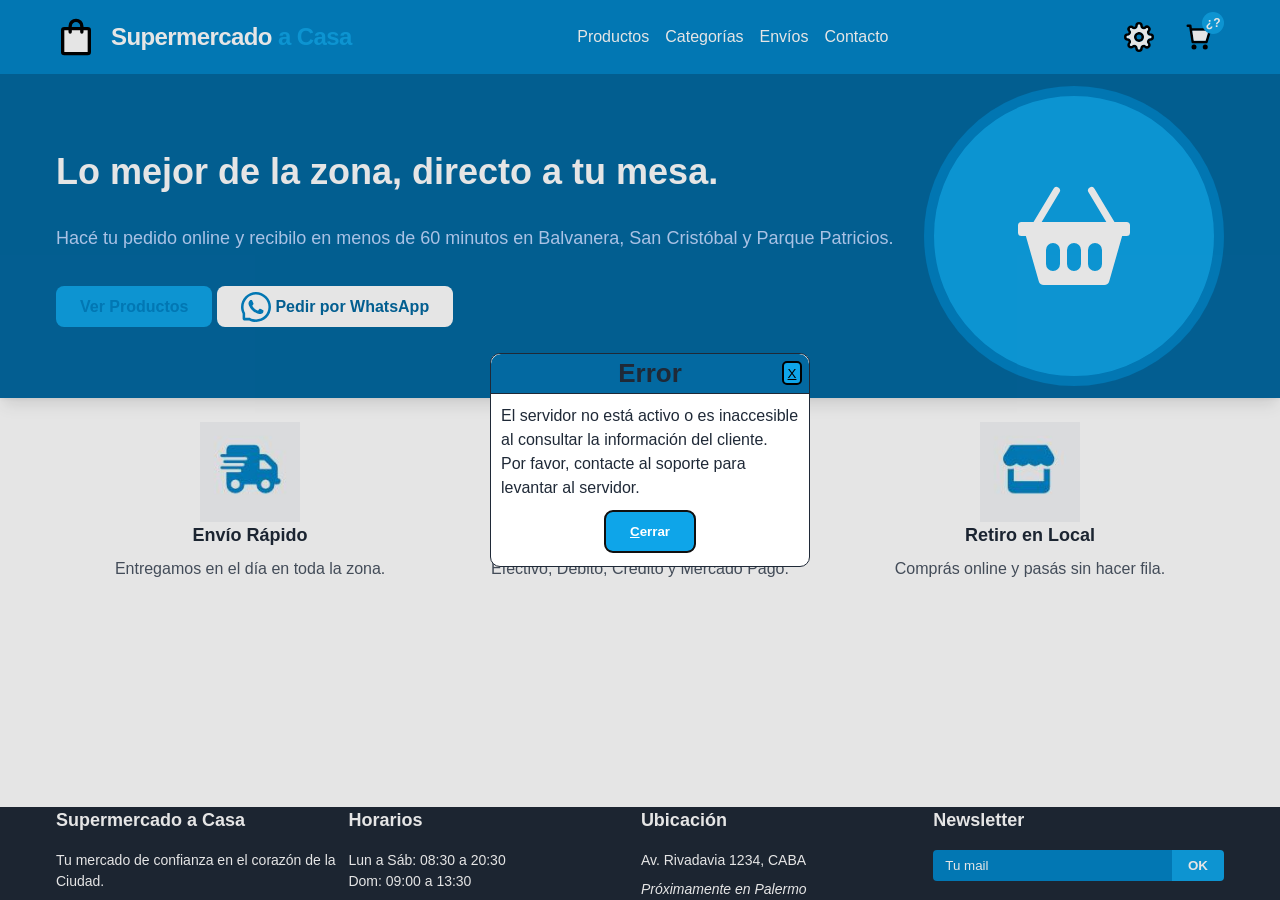
==== commit eb5d41fb: "Ajustes en el diálogo del carrito." ====
--- a/index.html
+++ b/index.html
@@ -163,8 +163,8 @@
           <button type="submit" value="cancel"><span style="text-decoration: underline;">C</span>errar&#10;Diálogo</button>
           <button type="submit" value="finalizar"><span style="text-decoration: underline;">F</span>inalizar&#10;Compra</button>
           <button type="submit" value="anular"><span style="text-decoration: underline;">A</span>nular&#10;Compra</button>
-          <button type="submit" value="quitar"><span style="text-decoration: underline;">Q</span>uitar&#10;Producto</button>
-          <button type="submit" value="modificar"><span style="text-decoration: underline;">M</span>odificar&#10;Cantidad</button>
+          <button type="submit" value="quitar" disabled><span style="text-decoration: underline;">Q</span>uitar&#10;Producto</button>
+          <button type="submit" value="modificar" disabled><span style="text-decoration: underline;">M</span>odificar&#10;Cantidad</button>
           <button type="submit" value="pagar"><span style="text-decoration: underline;">P</span>agar&#10;Compra</button>
         </footer>
       </form>
@@ -230,6 +230,113 @@
         </footer>
       </form>
     </dialog>
+    <dialog id="administrar">
+      <form>
+        <header>
+          <h2>Administración</h2>
+          <button formmethod="dialog" aria-label="close"><span style="text-decoration: underline;">X</span></button>
+        </header>
+        <main>
+          <div class="tabs-nav">
+            <button class="active" onclick="event.preventDefault();document.dispatchEvent(new KeyboardEvent('keydown', {'key': 'p'}))"><span style="text-decoration: underline;">P</span>roducto</button>
+            <button class="" onclick="event.preventDefault();document.dispatchEvent(new KeyboardEvent('keydown', {'key': 'o'}))"><span style="text-decoration: underline;">O</span>ferta</button>
+            <button class="" onclick="event.preventDefault();document.dispatchEvent(new KeyboardEvent('keydown', {'key': 'u'}))"><span style="text-decoration: underline;">U</span>suario</button>
+          </div>
+          <!-- Contenido de las pestañas -->
+          <div class="tabs-content">
+            <!-- Pestaña Productos -->
+            <div id="productos" class="active">
+              <table id="tabla-articulos">
+                <thead>
+                  <tr>
+                    <th>Nombre</th>
+                    <th>Descripcion</th>
+                    <th>Precio</th>
+                  </tr>
+                </thead>
+                <tbody></tbody>
+              </table>
+            </div>
+            <!-- Pestaña Ofertas -->
+            <div id="ofertas" class="">
+              <table id="tabla-ofertas">
+                <thead>
+                  <tr>
+                    <th>Nombre</th>
+                    <th>Descripcion</th>
+                    <th>Oferta</th>
+                  </tr>
+                </thead>
+                <tbody></tbody>
+              </table>
+            </div>
+            <!-- Pestaña Usuarios -->
+            <div id="usuarios" class="">
+              <table id="tabla-usuarios">
+                <thead>
+                  <tr>
+                    <th>Apellido</th>
+                    <th>Nombre</th>
+                    <th>Perfil</th>
+                  </tr>
+                </thead>
+                <tbody></tbody>
+              </table>
+            </div>
+          </div>
+        </main>
+        <footer>
+          <button><span style="text-decoration: underline;">A</span>gregar</button>
+          <button><span style="text-decoration: underline;">Q</span>uitar</button>
+          <button><span style="text-decoration: underline;">M</span>odificar</button>
+          <button type="submit" value="cancel"><span style="text-decoration: underline;">C</span>errar</button>
+        </footer>
+      </form>
+    </dialog>
+    <dialog id="altaArticulo">
+      <form>
+        <header>
+          <p>Agregar articulo</p>
+          <button formmethod="dialog" aria-label="close"><span style="text-decoration: underline;">X</span></button>
+        </header>
+        <main>
+          <label for="combo-input-fecha"><span style="text-decoration: underline;">F</span>echa:</label>
+          <div class="combo-calendario">
+            <!-- El cuadro de texto superior -->
+            <div id="combo-input-fecha" class="combo-input-fecha">Seleccione un día...</div>
+            <!-- El cuadro de lista oculto que contiene el calendario -->
+            <div id="combo-lista-fecha" class="combo-lista-fecha hidden">
+              <div id="mes-titulo-fecha" class="mes-titulo-fecha"></div>
+              <table>
+                <thead>
+                  <tr><th>D</th><th>L</th><th>M</th><th>X</th><th>J</th><th>V</th><th>S</th></tr>
+                </thead>
+                <tbody id="calendario-dias"></tbody>
+              </table>
+            </div>
+          </div>
+          <!--input type="date" id="fecha" name="fecha" required placeholder="Fecha" -->
+          <label for="nombre"><span style="text-decoration: underline;">N</span>ombre:</label>
+          <input type="text" id="nombre" name="nombre" autocomplete="given-name" required placeholder="Nombre" />
+          <label for="precio"><span style="text-decoration: underline;">P</span>recio:</label>
+          <input type="text" id="precio" name="precio" autocomplete="given-name" required placeholder="Apellido" />
+          <!-- select categoria a partir del query: 'SELECT id, nombre FROM superacasa.devel.categ_art WHERE activo = TRUE;' -->
+          <label for="categoria">Ca<span style="text-decoration: underline;">t</span>egoría:</label>
+          <select id="categoria" name="categoria" required></select>
+          <label for="notas">N<span style="text-decoration: underline;">o</span>tas:</label>
+          <textarea id="notas" name="notas" rows="8" cols="64" placeholder="Cualquier acotación o recordatorio&#10;que necesite para este artículo." maxlength="500" wrap="soft" required></textarea>
+          <label for="descripcion"><span style="text-decoration: underline;">D</span>escripción:</label>
+          <input type="text" id="descripcion" name="descripcion" autocomplete="given-name" required placeholder="Descripción" />
+          <!-- select a partir de archivos existentes en el directorio: '/var/www/html/superACasa/servicios/assets/images/prod/' -->
+          <label for="imagen"><span style="text-decoration: underline;">I</span>magen:</label>
+          <select id="imagen" name="imagen" required></select>
+        </main>
+        <footer>
+          <button type="submit" value="cancel"><span style="text-decoration: underline;">C</span>ancelar</button>
+          <button type="submit" value="confirm" autofocus><span style="text-decoration: underline;">A</span>ceptar</button>
+        </footer>
+      </form>
+    </dialog>
     <script src="servicios/assets/js/index.js"></script>
   </body>
 </html>
--- a/servicios/assets/css/dialog.css
+++ b/servicios/assets/css/dialog.css
@@ -34,8 +34,13 @@
 dialog#altaArticulo>form>header>button
 {
     position: absolute;
-    top: 10px;
-    right: 10px;
+    background-color: var(--azul-brillante);
+    border: 2px solid black;
+    border-radius: 5px;
+    width: 20px;
+    height: 24px;
+    top: 7px;
+    right: 7px;
 }
 
 dialog#altaArticulo>form>main
@@ -211,8 +216,13 @@
 dialog#cuadroMensaje>form>header>button
 {
     position: absolute;
-    top: 10px;
-    right: 10px;
+    background-color: var(--azul-brillante);
+    border: 2px solid black;
+    border-radius: 5px;
+    width: 20px;
+    height: 24px;
+    top: 7px;
+    right: 7px;
 }
 
 dialog#cuadroMensaje>form>main
@@ -275,8 +285,13 @@
 dialog#cuadroSiNo>form>header>button
 {
     position: absolute;
-    top: 10px;
-    right: 10px;
+    background-color: var(--azul-brillante);
+    border: 2px solid black;
+    border-radius: 5px;
+    width: 20px;
+    height: 24px;
+    top: 7px;
+    right: 7px;
 }
 
 dialog#cuadroSiNo>form>main
@@ -430,30 +445,50 @@
 dialog#carrito>form>main>table#tabla-datos
 {
     width: 100%;
-    border-collapse: collapse;
-    margin-top: 10px;
+    border: 3px solid var(--azul-hero);
+    border-radius: 10px;
+    border-spacing: 0px;
+    margin: 10px 0 5px 0;
     table-layout: fixed;
-}
-
-dialog#carrito>form>main>table#tabla-datos>thead>tr>th, dialog#carrito>form>main>table#tabla-datos>tbody>tr>td
+    background-color: #cccccc;
+}
+
+dialog#carrito>form>main>table#tabla-datos>thead>tr>th
+{
+    border: 1px solid var(--azul-hero);
+}
+
+dialog#carrito>form>main>table#tabla-datos>thead>tr>th:first
+{
+    width: 15%;
+    border-top-left-radius: 10px;
+}
+
+dialog#carrito>form>main>table#tabla-datos>thead>tr>th:nth-child(2)
+{
+    width: 60%;
+}
+
+dialog#carrito>form>main>table#tabla-datos>thead>tr>th:last-child
+{
+    width: 25%;
+    border-top-right-radius: 10px;
+}
+
+dialog#carrito>form>main>table#tabla-datos>tbody>tr>td
 {
     padding: 12px;
-    border: 1px solid #ddd;
     text-align: left;
+    user-select: none;
+    border: 1px solid var(--azul-hero);
 }
     
-/* Contenedor del encabezado para separar el título del input */
-th
-{
-    background-color: #f4f4f4;
-    user-select: none;
-}
-
 dialog#carrito>form>main>table#tabla-datos>thead>tr>th>div.th-contenedor
 {
     display: flex;
     flex-direction: column;
     gap: 6px;
+    padding: 8px;
 }
 
 /* El texto del título reacciona al click para ordenar */
@@ -491,6 +526,16 @@
     box-sizing: border-box; /* Evita que el padding sume ancho extra */
 }
 
+dialog#carrito>form>main>table#tabla-datos>tbody>tr:last-child>td:first
+{
+    border-bottom-left-radius: 10px;
+}
+
+dialog#carrito>form>main>table#tabla-datos>tbody>tr:last-child>td:last-child
+{
+    border-bottom-right-radius: 10px;
+}
+
 dialog#carrito>form>main>table#tabla-datos>tbody>tr:hover
 {
     background-color: #f9f9f9;
@@ -512,13 +557,22 @@
 
 dialog#carrito>form>footer>button
 {
-    background-color: var(--azul-brillante);
+    background-color: var(--azul-oscuro);
     color: white;
     padding: 0.75rem 1.5rem;
+    border: solid 3px var(--azul-muy-oscuro);
     border-radius: 0.5rem;
     font-weight: 700;
     text-decoration: none;
     transition: all 0.3s ease;
+    width: 110px;
+    height: 60px;
+}
+
+dialog#carrito>form>footer>button:disabled
+{
+    background-color: var(--azul-brillante);
+    border: solid 2px var(--azul-oscuro);
 }
 
 dialog#cantidad_producto
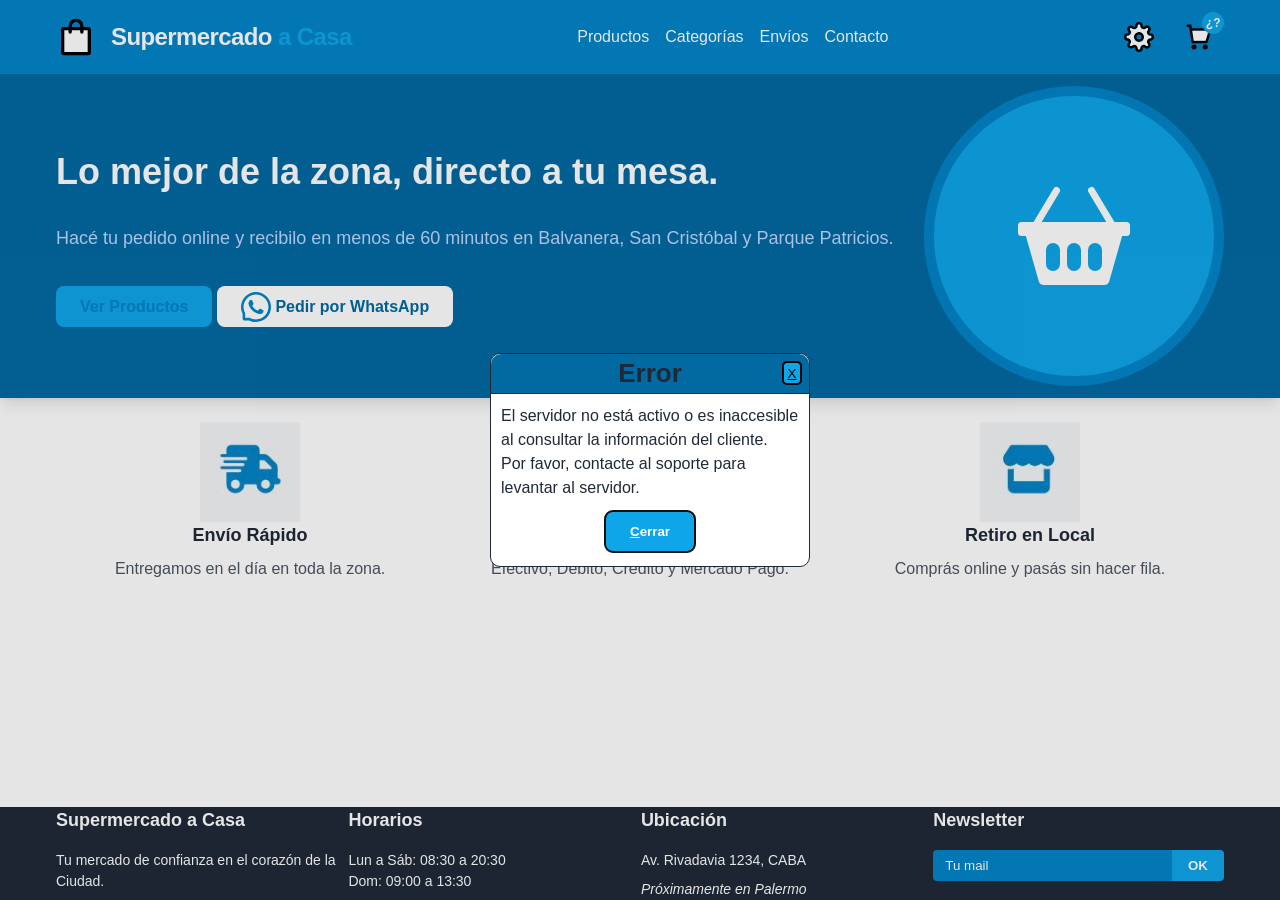
==== commit e7a720ff: "Refactorización previa entrega proyecto." ====
--- a/index.html
+++ b/index.html
@@ -97,7 +97,7 @@
         </div>
       </div>
     </footer>
-    <dialog id="login"> <!-- teclas con acción: xlocrea -->
+    <dialog id="login"> <!-- teclas: xlocrea -->
       <form>
         <header>
           <p>Acceso</p>
@@ -122,7 +122,7 @@
         </footer>
       </form>
     </dialog>
-    <dialog id="cuadroMensaje"> <!-- teclas con acción xc-->
+    <dialog id="cuadroMensaje"> <!-- teclas: xc-->
       <form>
         <header>
           <p></p>
@@ -136,7 +136,7 @@
         </footer>
       </form>
     </dialog>
-    <dialog id="cuadroSiNo"> <!-- teclas con acción xsn-->
+    <dialog id="cuadroSiNo"> <!-- teclas: xsn-->
       <form>
         <header>
           <p></p>
@@ -151,7 +151,7 @@
         </footer>
       </form>
     </dialog>
-    <dialog id="carrito"> <!-- teclas con acción: xcfaqmp -->
+    <dialog id="carrito"> <!-- teclas: xcfaqmp -->
       <form>
         <header>
           <p>Carrito de Compras</p>
@@ -169,7 +169,7 @@
         </footer>
       </form>
     </dialog>
-    <dialog id="altaCliente"> <!-- teclas con acción: xnptdourca -->
+    <dialog id="altaCliente"> <!-- teclas: xnptdourca -->
       <form>
         <header>
           <p>Nuevo Cliente</p>
@@ -197,7 +197,7 @@
         </footer>
       </form>
     </dialog>
-    <dialog id="perfil"> <!-- teclas con acción: xpca -->
+    <dialog id="perfil"> <!-- teclas: xpca -->
       <form>
         <header>
           <h2>Elija el perfil</h2>
@@ -213,7 +213,7 @@
         </footer>
       </form>
     </dialog>
-    <dialog id="cantidad_producto"> <!-- teclas con acción: xnca -->
+    <dialog id="cantidad_producto"> <!-- teclas: xnca -->
       <form>
         <header>
           <p>Cantidad</p>
@@ -230,7 +230,7 @@
         </footer>
       </form>
     </dialog>
-    <dialog id="administrar">
+    <dialog id="administrar"> <!-- teclas: xpouaqmc -->
       <form>
         <header>
           <h2>Administración</h2>
@@ -293,7 +293,7 @@
         </footer>
       </form>
     </dialog>
-    <dialog id="altaArticulo">
+    <dialog id="altaArticulo"> <!-- teclas: xfnptodica -->
       <form>
         <header>
           <p>Agregar articulo</p>
--- a/servicios/assets/css/dialog.css
+++ b/servicios/assets/css/dialog.css
@@ -671,8 +671,8 @@
     transform: translate(-50%, -50%);
     margin: 10px;
     border: solid 1px var(--azul-muy-oscuro);
-    width: 318px;
-    height: 398px;
+    width: 400px;
+    height: 470px;
     border-radius: 10px;
     color: var(--azul-muy-oscuro);
 }
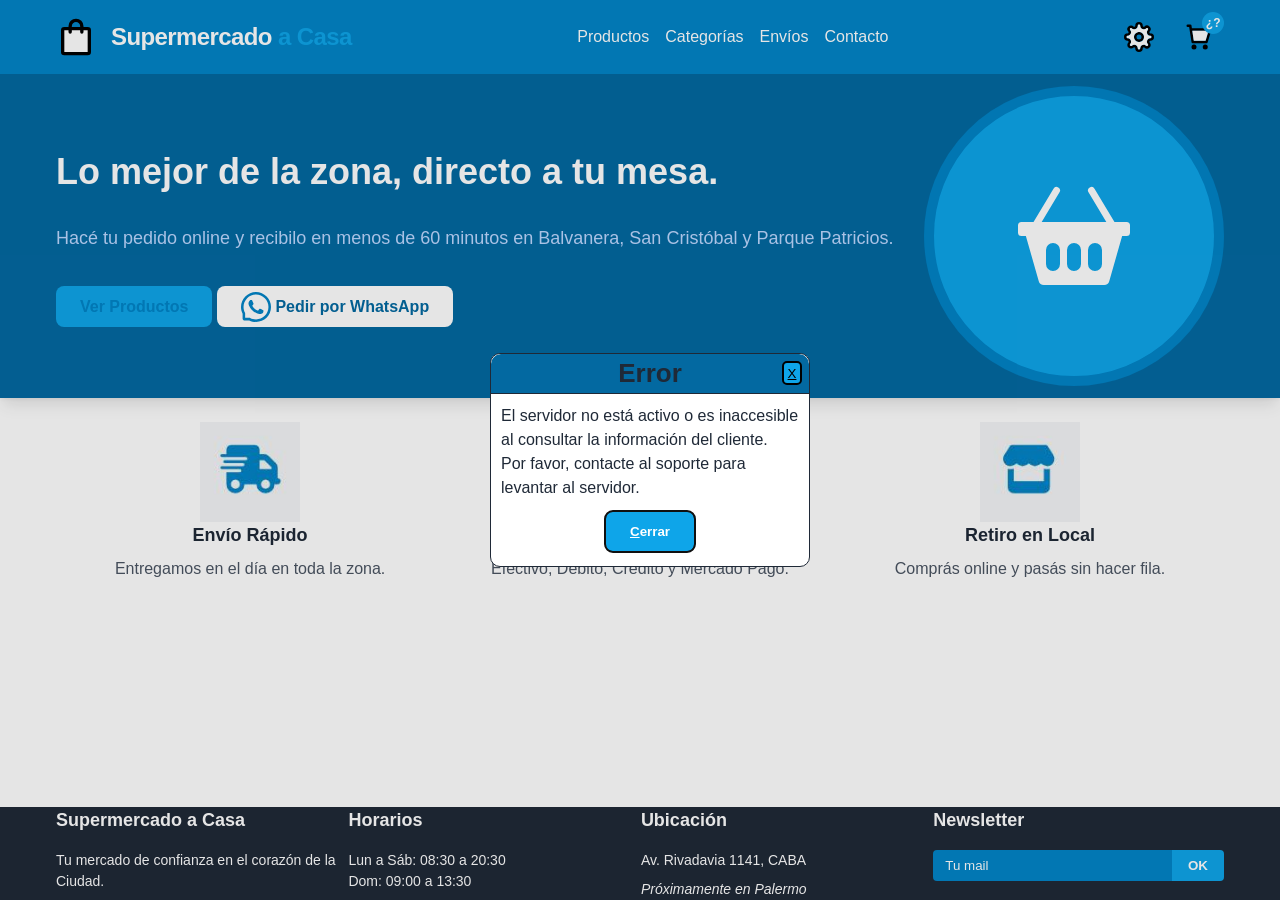
==== commit 033a62ee: "Igualación de funcionalidades de productos respecto a ofertas." ====
--- a/index.html
+++ b/index.html
@@ -85,7 +85,7 @@
         </div>
         <div class="footer-col">
           <h6>Ubicación</h6>
-          <p>Av. Rivadavia 1234, CABA</p>
+          <p>Av. Rivadavia 1141, CABA</p>
           <p style="font-style: italic; margin-top: 0.5rem;">Próximamente en Palermo</p>
         </div>
         <div class="footer-col">
@@ -176,20 +176,22 @@
           <button formmethod="dialog" aria-label="close"><span style="text-decoration: underline;">X</span></button>
         </header>
         <main>
-          <label for="nombre"><span style="text-decoration: underline;">N</span>ombre:</label>
+          <label for="nombre"><span style="text-decoration: underline;">N</span>ombre: <span style="color: red;">*</span></label>
           <input type="text" id="nombre" name="nombre" autocomplete="given-name" required placeholder="Nombre" />
-          <label for="apellido">A<span style="text-decoration: underline;">p</span>ellido:</label>
+          <label for="apellido">A<span style="text-decoration: underline;">p</span>ellido: <span style="color: red;">*</span></label>
           <input type="text" id="apellido" name="apellido" autocomplete="family-name" required placeholder="Apellido" />
-          <label for="telefono"><span style="text-decoration: underline;">T</span>eléfono:</label>
+          <label for="telefono"><span style="text-decoration: underline;">T</span>eléfono: <span style="color: red;">*</span></label>
           <input type="text" id="telefono" name="telefono" required placeholder="+54 11 7890 1234" />
-          <label for="direccion"><span style="text-decoration: underline;">D</span>ireccion:</label>
-          <textarea id="direccion" name="direccion" rows="5" cols="45" placeholder="Av. Rivadavia N° 1000&#10;Piso 1 Departamento A&#10;entre calles Pichincha y Pasco&#10;C1225AAR Ciudad Autónoma de Buenos Aires&#10;Argentina" maxlength="200" wrap="soft" required></textarea>
-          <label for="email">C<span style="text-decoration: underline;">o</span>rreo electrónico:</label>
+          <label for="direccion"><span style="text-decoration: underline;">D</span>ireccion: <span style="color: red;">*</span></label>
+          <textarea id="direccion" name="direccion" rows="5" cols="45" placeholder="Av. Rivadavia N° 1141&#10;Piso 1 Departamento A&#10;entre calles Libertad y Cerrito&#10;C1033AAB Ciudad Autónoma de Buenos Aires&#10;Argentina" maxlength="200" wrap="soft" required></textarea>
+          <label for="email">C<span style="text-decoration: underline;">o</span>rreo electrónico: <span style="color: red;">*</span></label>
           <input type="email" id="email" name="email" autocomplete="off" required placeholder="tu_mail@servidor.com" />
-          <label for="usuario"><span style="text-decoration: underline;">U</span>suario:</label>
+          <label for="usuario"><span style="text-decoration: underline;">U</span>suario: <span style="color: red;">*</span></label>
           <input type="text" id="usuario" name="usuario" required placeholder="" />
-          <label for="contrasena">Cont<span style="text-decoration: underline;">r</span>aseña:</label>
+          <label for="contrasena">Cont<span style="text-decoration: underline;">r</span>aseña: <span style="color: red;">*</span></label>
           <input type="password" id="contrasena" name="contrasena" required placeholder="" />
+          <p>Notas: Los cuadros que en su etiqueta se visualiza<br />un asterisco rojo (<span style="color: red;">*</span>), son ingresos obligatorios.<br />
+          El usuario no puede repetirse, si ocurre el sistema<br />le avisará para que ingrese otro.</p>
         </main>
         <footer>
           <button type="submit" value="cancel"><span style="text-decoration: underline;">C</span>ancelar</button>
--- a/servicios/assets/css/dialog.css
+++ b/servicios/assets/css/dialog.css
@@ -672,7 +672,7 @@
     margin: 10px;
     border: solid 1px var(--azul-muy-oscuro);
     width: 400px;
-    height: 470px;
+    height: 564px;
     border-radius: 10px;
     color: var(--azul-muy-oscuro);
 }
@@ -717,7 +717,7 @@
 dialog#altaCliente>form>main>label
 {
     display: inline-block;
-    width: 140px;
+    width: 146px;
 }
 
 dialog#altaCliente>form>main>input
@@ -729,6 +729,11 @@
     margin-top: 5px;
     margin-bottom: 5px;
     padding: 5px;
+}
+
+dialog#altaCliente>form>main>textarea
+{
+    resize: none;
 }
 
 dialog#altaCliente>form>footer
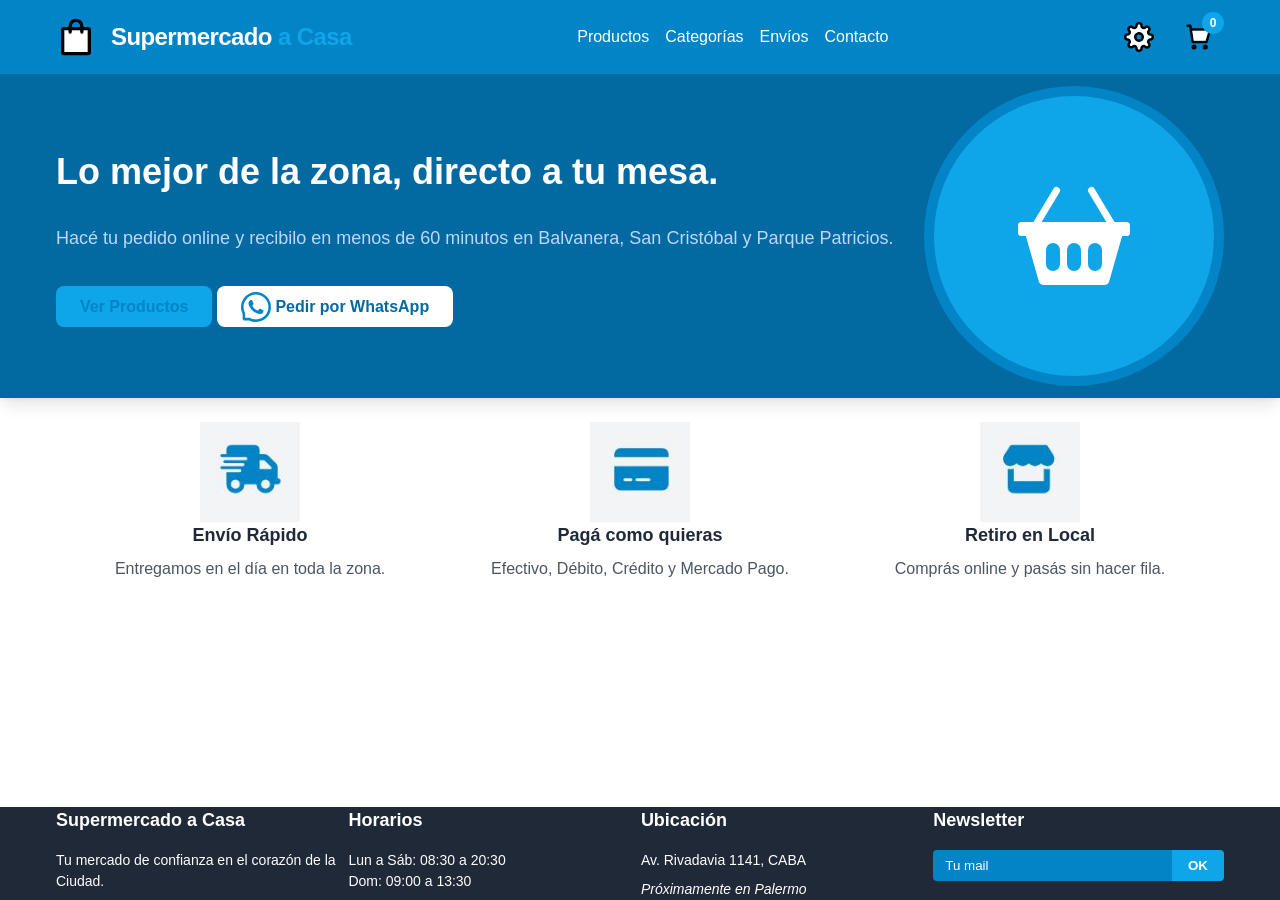
==== commit eee44353: "Reestructuración para poner cada diálogo en su propio bloque de código." ====
--- a/index.html
+++ b/index.html
@@ -8,7 +8,6 @@
     <link rel="stylesheet" href="servicios/assets/css/styleHeader.css">
     <link rel="stylesheet" href="servicios/assets/css/style.css">
     <link rel="stylesheet" href="servicios/assets/css/styleFooter.css">
-    <link rel="stylesheet" href="servicios/assets/css/dialog.css">
   </head>
   <body>
     <header> <!-- Encabezado: linea superior fija y hero section -->
@@ -97,248 +96,6 @@
         </div>
       </div>
     </footer>
-    <dialog id="login"> <!-- teclas: xlocrea -->
-      <form>
-        <header>
-          <p>Acceso</p>
-          <button formmethod="dialog" aria-label="close"><span style="text-decoration: underline;">X</span></button>
-        </header>
-        <main>
-          <p>Por favor:<br>
-            Identifíquese con sus credenciales y presione el botón "Aceptar".<br>
-            Si olvidó sus credenciales, presione el botón "Recuperar".<br>
-            Si quiere crear nuevas, presione el botón "Crear".<br>
-            O presione "Cancelar" para cerrar el cuadro.</p>
-          <label for="usuario">C<span style="text-decoration: underline;">l</span>iente:</label>
-          <input type="text" id="usuario" name="usuario" required />
-          <label for="contrasena">C<span style="text-decoration: underline;">o</span>ntraseña:</label>
-          <input type="password" id="contrasena" name="contrasena" required />
-        </main>
-        <footer>
-          <button type="submit" value="cancel"><span style="text-decoration: underline;">C</span>ancelar</button>
-          <button type="submit" value="recuperar"><span style="text-decoration: underline;">R</span>ecuperar</button>
-          <button type="submit" value="crear">Cr<span style="text-decoration: underline;">e</span>ar</button>
-          <button type="submit" value="confirm" autofocus><span style="text-decoration: underline;">A</span>ceptar</button>
-        </footer>
-      </form>
-    </dialog>
-    <dialog id="cuadroMensaje"> <!-- teclas: xc-->
-      <form>
-        <header>
-          <p></p>
-          <button formmethod="dialog" aria-label="close"><span style="text-decoration: underline;">X</span></button>
-        </header>
-        <main>
-          <p></p>
-        </main>
-        <footer>
-          <button type="submit" value="cancel"><span style="text-decoration: underline;">C</span>errar</button>
-        </footer>
-      </form>
-    </dialog>
-    <dialog id="cuadroSiNo"> <!-- teclas: xsn-->
-      <form>
-        <header>
-          <p></p>
-          <button formmethod="dialog" aria-label="close"><span style="text-decoration: underline;">X</span></button>
-        </header>
-        <main>
-          <p></p>
-        </main>
-        <footer>
-          <button type="submit" value="si"><span style="text-decoration: underline;">S</span>i</button>
-          <button type="submit" value="no"><span style="text-decoration: underline;">N</span>o</button>
-        </footer>
-      </form>
-    </dialog>
-    <dialog id="carrito"> <!-- teclas: xcfaqmp -->
-      <form>
-        <header>
-          <p>Carrito de Compras</p>
-          <button formmethod="dialog" aria-label="close"><span style="text-decoration: underline;">X</span></button>
-        </header>
-        <main>
-        </main>
-        <footer>
-          <button type="submit" value="cancel"><span style="text-decoration: underline;">C</span>errar&#10;Diálogo</button>
-          <button type="submit" value="finalizar"><span style="text-decoration: underline;">F</span>inalizar&#10;Compra</button>
-          <button type="submit" value="anular"><span style="text-decoration: underline;">A</span>nular&#10;Compra</button>
-          <button type="submit" value="quitar" disabled><span style="text-decoration: underline;">Q</span>uitar&#10;Producto</button>
-          <button type="submit" value="modificar" disabled><span style="text-decoration: underline;">M</span>odificar&#10;Cantidad</button>
-          <button type="submit" value="pagar"><span style="text-decoration: underline;">P</span>agar&#10;Compra</button>
-        </footer>
-      </form>
-    </dialog>
-    <dialog id="altaCliente"> <!-- teclas: xnptdourca -->
-      <form>
-        <header>
-          <p>Nuevo Cliente</p>
-          <button formmethod="dialog" aria-label="close"><span style="text-decoration: underline;">X</span></button>
-        </header>
-        <main>
-          <label for="nombre"><span style="text-decoration: underline;">N</span>ombre: <span style="color: red;">*</span></label>
-          <input type="text" id="nombre" name="nombre" autocomplete="given-name" required placeholder="Nombre" />
-          <label for="apellido">A<span style="text-decoration: underline;">p</span>ellido: <span style="color: red;">*</span></label>
-          <input type="text" id="apellido" name="apellido" autocomplete="family-name" required placeholder="Apellido" />
-          <label for="telefono"><span style="text-decoration: underline;">T</span>eléfono: <span style="color: red;">*</span></label>
-          <input type="text" id="telefono" name="telefono" required placeholder="+54 11 7890 1234" />
-          <label for="direccion"><span style="text-decoration: underline;">D</span>ireccion: <span style="color: red;">*</span></label>
-          <textarea id="direccion" name="direccion" rows="5" cols="45" placeholder="Av. Rivadavia N° 1141&#10;Piso 1 Departamento A&#10;entre calles Libertad y Cerrito&#10;C1033AAB Ciudad Autónoma de Buenos Aires&#10;Argentina" maxlength="200" wrap="soft" required></textarea>
-          <label for="email">C<span style="text-decoration: underline;">o</span>rreo electrónico: <span style="color: red;">*</span></label>
-          <input type="email" id="email" name="email" autocomplete="off" required placeholder="tu_mail@servidor.com" />
-          <label for="usuario"><span style="text-decoration: underline;">U</span>suario: <span style="color: red;">*</span></label>
-          <input type="text" id="usuario" name="usuario" required placeholder="" />
-          <label for="contrasena">Cont<span style="text-decoration: underline;">r</span>aseña: <span style="color: red;">*</span></label>
-          <input type="password" id="contrasena" name="contrasena" required placeholder="" />
-          <p>Notas: Los cuadros que en su etiqueta se visualiza<br />un asterisco rojo (<span style="color: red;">*</span>), son ingresos obligatorios.<br />
-          El usuario no puede repetirse, si ocurre el sistema<br />le avisará para que ingrese otro.</p>
-        </main>
-        <footer>
-          <button type="submit" value="cancel"><span style="text-decoration: underline;">C</span>ancelar</button>
-          <button type="submit" value="confirm" autofocus><span style="text-decoration: underline;">A</span>ceptar</button>
-        </footer>
-      </form>
-    </dialog>
-    <dialog id="perfil"> <!-- teclas: xpca -->
-      <form>
-        <header>
-          <h2>Elija el perfil</h2>
-          <button formmethod="dialog" aria-label="close"><span style="text-decoration: underline;">X</span></button>
-        </header>
-        <main>
-          <label for="comboPerfil"><span style="text-decoration: underline;">P</span>erfil:</label>
-          <select id="comboPerfil" name="comboPerfil" required></select>
-        </main>
-        <footer>
-          <button type="submit" value="cancel"><span style="text-decoration: underline;">C</span>ancelar</button>
-          <button type="submit" value="confirm" autofocus><span style="text-decoration: underline;">A</span>ceptar</button>
-        </footer>
-      </form>
-    </dialog>
-    <dialog id="cantidad_producto"> <!-- teclas: xnca -->
-      <form>
-        <header>
-          <p>Cantidad</p>
-          <button formmethod="dialog" aria-label="close"><span style="text-decoration: underline;">X</span></button>
-        </header>
-        <main>
-          <input type="hidden" id="articuloId" name="articuloId" value="0">
-          <label for="cantidad">Ca<span style="text-decoration: underline;">n</span>tidad:</label>
-          <input type="number" id="cantidad" name="cantidad" min="1" value="1" required />
-        </main>
-        <footer>
-          <button type="submit" value="cancel"><span style="text-decoration: underline;">C</span>ancelar</button>
-          <button type="submit" value="confirm" autofocus><span style="text-decoration: underline;">A</span>ceptar</button>
-        </footer>
-      </form>
-    </dialog>
-    <dialog id="administrar"> <!-- teclas: xpouaqmc -->
-      <form>
-        <header>
-          <h2>Administración</h2>
-          <button formmethod="dialog" aria-label="close"><span style="text-decoration: underline;">X</span></button>
-        </header>
-        <main>
-          <div class="tabs-nav">
-            <button class="active" onclick="event.preventDefault();document.dispatchEvent(new KeyboardEvent('keydown', {'key': 'p'}))"><span style="text-decoration: underline;">P</span>roducto</button>
-            <button class="" onclick="event.preventDefault();document.dispatchEvent(new KeyboardEvent('keydown', {'key': 'o'}))"><span style="text-decoration: underline;">O</span>ferta</button>
-            <button class="" onclick="event.preventDefault();document.dispatchEvent(new KeyboardEvent('keydown', {'key': 'u'}))"><span style="text-decoration: underline;">U</span>suario</button>
-          </div>
-          <!-- Contenido de las pestañas -->
-          <div class="tabs-content">
-            <!-- Pestaña Productos -->
-            <div id="productos" class="active">
-              <table id="tabla-articulos">
-                <thead>
-                  <tr>
-                    <th>Nombre</th>
-                    <th>Descripcion</th>
-                    <th>Precio</th>
-                  </tr>
-                </thead>
-                <tbody></tbody>
-              </table>
-            </div>
-            <!-- Pestaña Ofertas -->
-            <div id="ofertas" class="">
-              <table id="tabla-ofertas">
-                <thead>
-                  <tr>
-                    <th>Nombre</th>
-                    <th>Descripcion</th>
-                    <th>Oferta</th>
-                  </tr>
-                </thead>
-                <tbody></tbody>
-              </table>
-            </div>
-            <!-- Pestaña Usuarios -->
-            <div id="usuarios" class="">
-              <table id="tabla-usuarios">
-                <thead>
-                  <tr>
-                    <th>Apellido</th>
-                    <th>Nombre</th>
-                    <th>Perfil</th>
-                  </tr>
-                </thead>
-                <tbody></tbody>
-              </table>
-            </div>
-          </div>
-        </main>
-        <footer>
-          <button><span style="text-decoration: underline;">A</span>gregar</button>
-          <button><span style="text-decoration: underline;">Q</span>uitar</button>
-          <button><span style="text-decoration: underline;">M</span>odificar</button>
-          <button type="submit" value="cancel"><span style="text-decoration: underline;">C</span>errar</button>
-        </footer>
-      </form>
-    </dialog>
-    <dialog id="altaArticulo"> <!-- teclas: xfnptodica -->
-      <form>
-        <header>
-          <p>Agregar articulo</p>
-          <button formmethod="dialog" aria-label="close"><span style="text-decoration: underline;">X</span></button>
-        </header>
-        <main>
-          <label for="combo-input-fecha"><span style="text-decoration: underline;">F</span>echa:</label>
-          <div class="combo-calendario">
-            <!-- El cuadro de texto superior -->
-            <div id="combo-input-fecha" class="combo-input-fecha">Seleccione un día...</div>
-            <!-- El cuadro de lista oculto que contiene el calendario -->
-            <div id="combo-lista-fecha" class="combo-lista-fecha hidden">
-              <div id="mes-titulo-fecha" class="mes-titulo-fecha"></div>
-              <table>
-                <thead>
-                  <tr><th>D</th><th>L</th><th>M</th><th>X</th><th>J</th><th>V</th><th>S</th></tr>
-                </thead>
-                <tbody id="calendario-dias"></tbody>
-              </table>
-            </div>
-          </div>
-          <!--input type="date" id="fecha" name="fecha" required placeholder="Fecha" -->
-          <label for="nombre"><span style="text-decoration: underline;">N</span>ombre:</label>
-          <input type="text" id="nombre" name="nombre" autocomplete="given-name" required placeholder="Nombre" />
-          <label for="precio"><span style="text-decoration: underline;">P</span>recio:</label>
-          <input type="text" id="precio" name="precio" autocomplete="given-name" required placeholder="Apellido" />
-          <!-- select categoria a partir del query: 'SELECT id, nombre FROM superacasa.devel.categ_art WHERE activo = TRUE;' -->
-          <label for="categoria">Ca<span style="text-decoration: underline;">t</span>egoría:</label>
-          <select id="categoria" name="categoria" required></select>
-          <label for="notas">N<span style="text-decoration: underline;">o</span>tas:</label>
-          <textarea id="notas" name="notas" rows="8" cols="64" placeholder="Cualquier acotación o recordatorio&#10;que necesite para este artículo." maxlength="500" wrap="soft" required></textarea>
-          <label for="descripcion"><span style="text-decoration: underline;">D</span>escripción:</label>
-          <input type="text" id="descripcion" name="descripcion" autocomplete="given-name" required placeholder="Descripción" />
-          <!-- select a partir de archivos existentes en el directorio: '/var/www/html/superACasa/servicios/assets/images/prod/' -->
-          <label for="imagen"><span style="text-decoration: underline;">I</span>magen:</label>
-          <select id="imagen" name="imagen" required></select>
-        </main>
-        <footer>
-          <button type="submit" value="cancel"><span style="text-decoration: underline;">C</span>ancelar</button>
-          <button type="submit" value="confirm" autofocus><span style="text-decoration: underline;">A</span>ceptar</button>
-        </footer>
-      </form>
-    </dialog>
     <script src="servicios/assets/js/index.js"></script>
   </body>
 </html>
